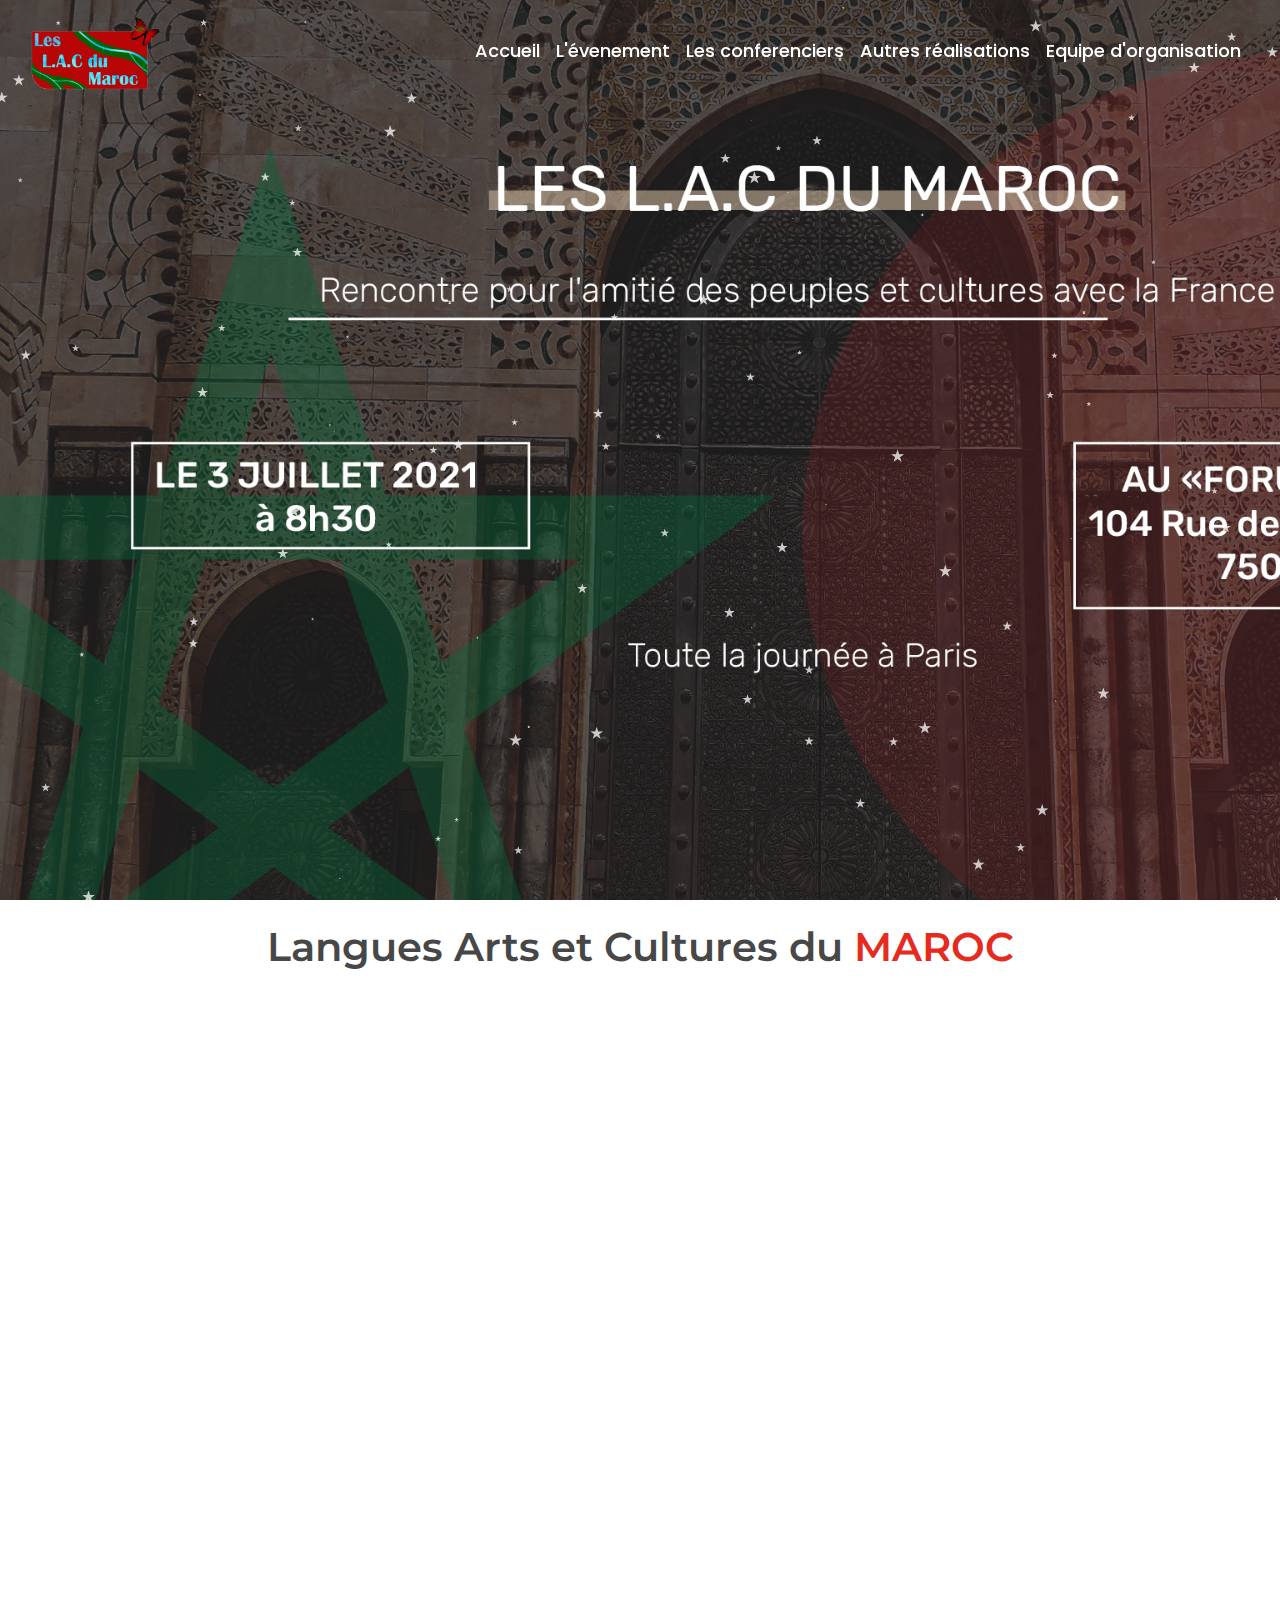
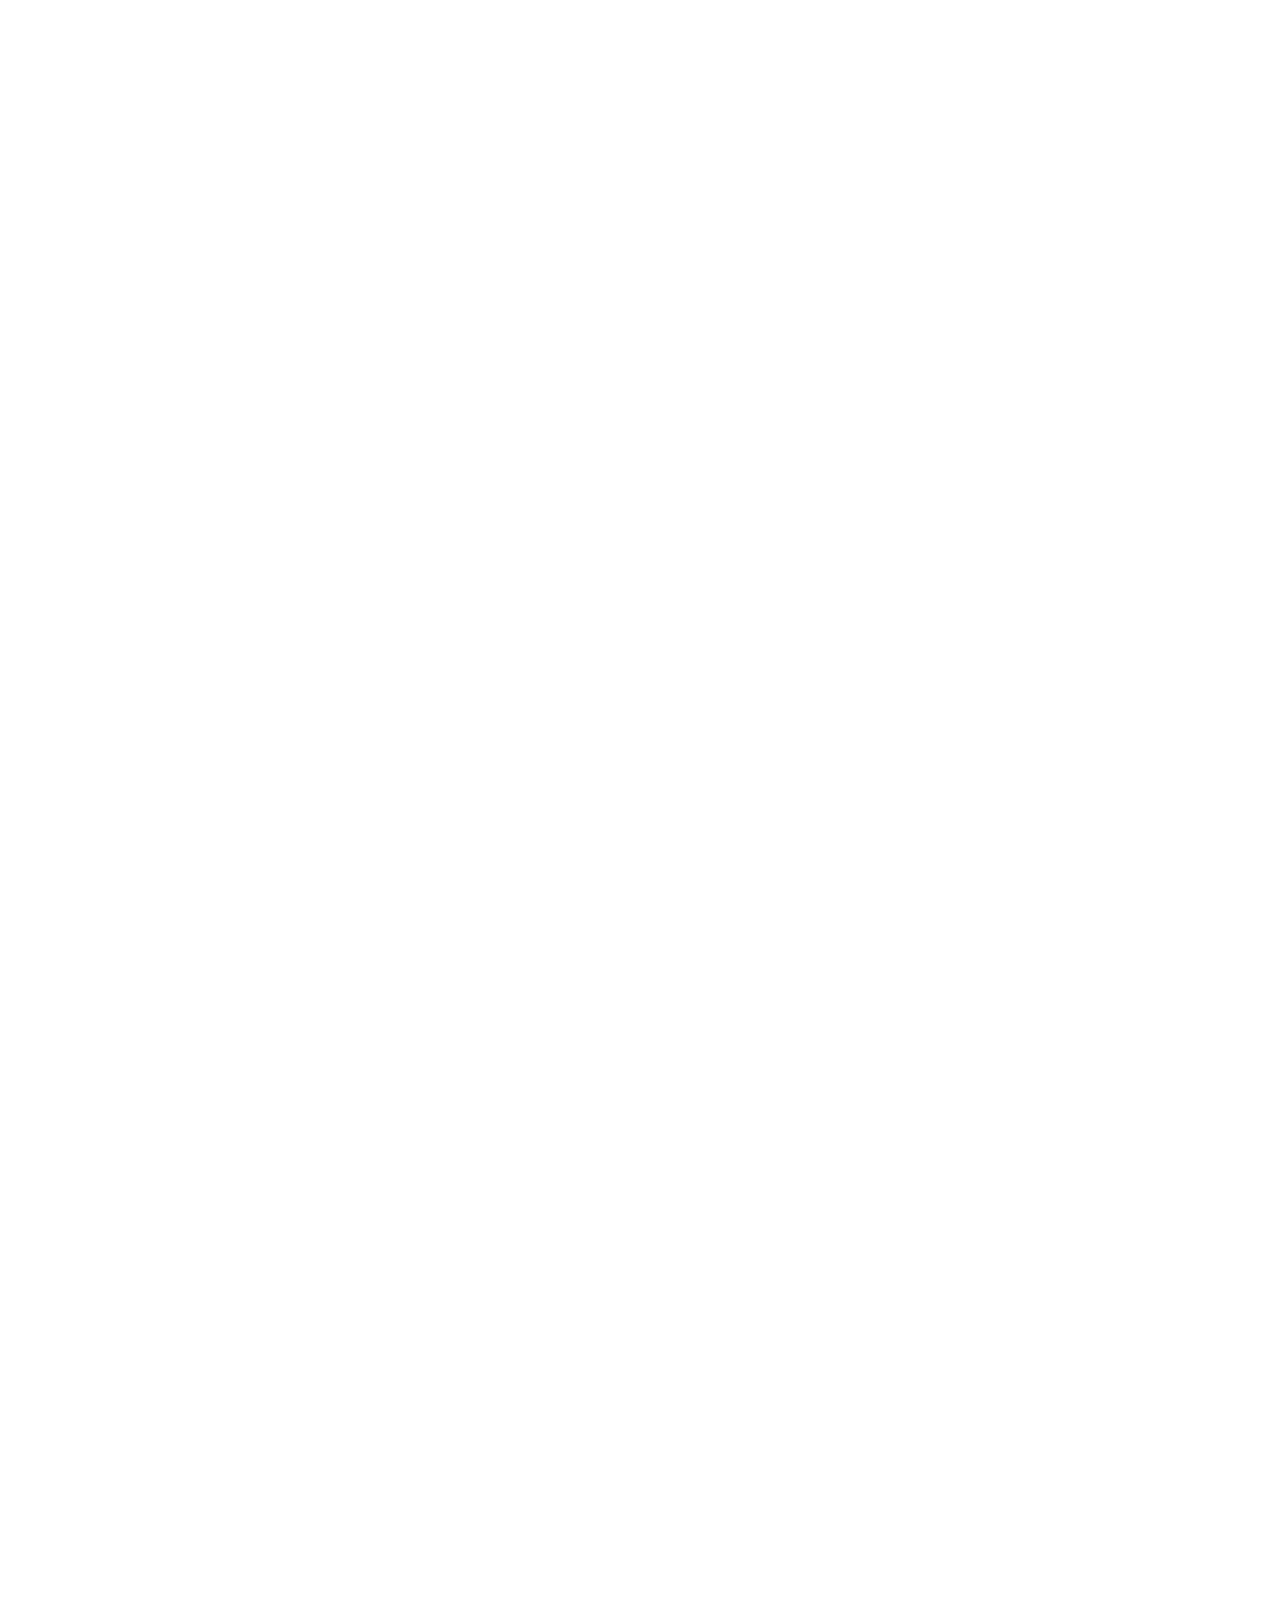
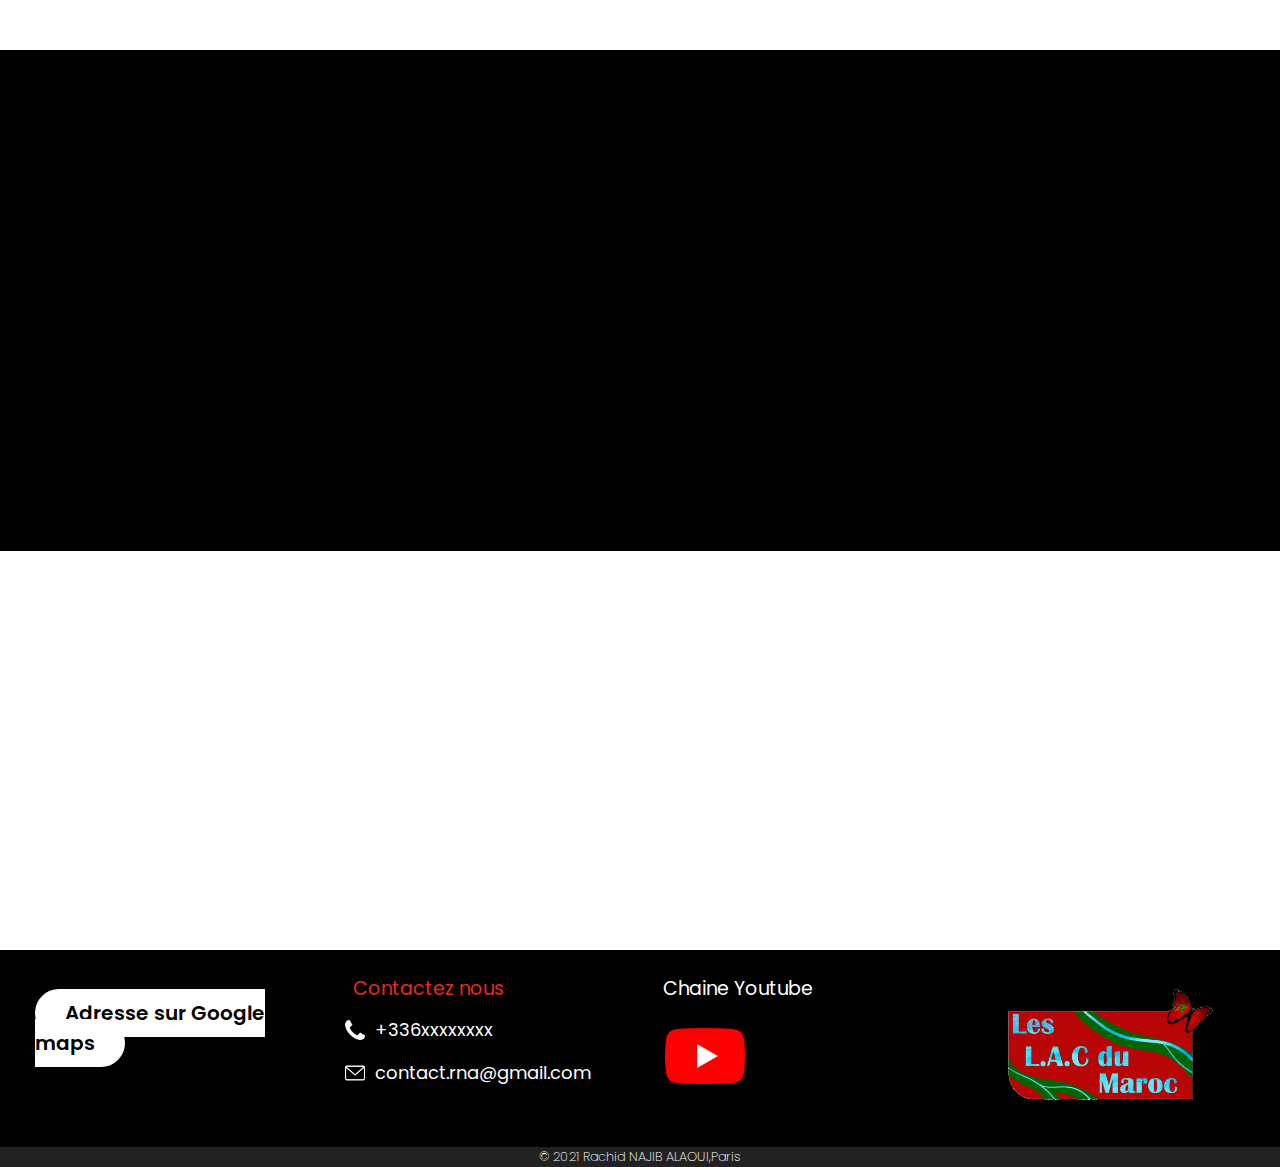
==== index.html @ e2c90724 "initial commit" ====
<html>
<head>
  <meta name="viewport" content="width=device-width, initial-scale=1.0">

  <link rel="shortcut icon" href="assets/fav.ico">

  <!-- Keywords and Tags -->
  <meta name="description" content="TEDxMITSG, x = independently organised TED event. Moving The Margins. 25 January, at MITS,Gwalior.">
  <meta name="keywords" content="TEDx, MITSG, MITS Gwalior, Gwalior,Madhav Institute of Technology and Science , event, talks">
  <meta name="robots" content="noindex" />
  <!-- Social media tags -->
  <!-- Open Graph -->
  <meta property="og:title" content="TEDxMITSG">
  <meta property="og:description" content="Moving The Margins ,25 January, at MITS,Gwalior.">
  <meta property="og:image" content="https://tedxmitsg.com/assets/light-social.png">
  <meta property="og:url" content="https://tedxmitsg.com">
  <!-- Twitter -->
  <meta name="twitter:card" content="summary_large_image">
  <meta name="twitter:site" content="@TMitsg">
  <!-- Global site tag (gtag.js) - Google Analytics -->
<script async src="https://www.googletagmanager.com/gtag/js?id=UA-152687064-2"></script>
<script>
  window.dataLayer = window.dataLayer || [];
  function gtag(){dataLayer.push(arguments);}
  gtag('js', new Date());

  gtag('config', 'UA-152687064-2');
</script>




  <title>Les LAC DU MAROC</title>

  <link rel="stylesheet" href="https://maxcdn.bootstrapcdn.com/bootstrap/4.0.0/css/bootstrap.min.css">
  <link rel="stylesheet" type="text/css" href="css/style.css">
  <link rel="stylesheet" type="text/css" href="css/loader.css">
  <link rel="stylesheet" href="https://unpkg.com/aos@next/dist/aos.css" />
  <script src="https://unpkg.com/aos@next/dist/aos.js"></script>

</head>
<body>
  <div class="se-pre-con">
    <div class="drawing" id="loading">
      <div class="loading-dot"></div>
    </div>
  </div>
  <script>
    AOS.init();
  </script>

  <div id="main">
    <div id="particles-js"></div>
    <header>
      <nav class="navbar navbar-expand-lg navbar-dark bg-trans sticky-top">
        <div class="container-fluid">
          <a class="navbar-brand" href="#">
            <img src="assets/logo 2.png" alt="" >
          </a>
          <button class="navbar-toggler" type="button" data-toggle="collapse" data-target="#navbarResponsive" aria-controls="navbarResponsive" aria-expanded="false" aria-label="Toggle navigation">
            <span class="navbar-toggler-icon"></span>
          </button>
          <div class="collapse navbar-collapse" id="navbarResponsive">
            <ul class="navbar-nav ml-auto">
              <li class="nav-item">
                <a class="nav-link" href="#home">Accueil
                </a>
              </li>
              <li class="nav-item">
                <a class="nav-link" href="#section2">L'évenement</a>
              </li>
              <li class="nav-item">
                <a class="nav-link" href="#speakers">Les conferenciers</a>
              </li>
              <li class="nav-item">
                <a class="nav-link" href="#section3">Autres réalisations</a>
              </li>
              <li class="nav-item">
                  <a class="nav-link" href="#ourteam">Equipe d'organisation</a>
                </li>
        
                
                <!-- <li class="nav-item">
                  <a class="nav-link" href="#contactus">Contact Us</a>
                </li> -->
              </ul>
            </div>
          </div>
        </nav>
      </header>
      <div class="container-fluid">
        <div class="row">
          <div class="main-body text-center pt-3">
            <div class="maintitle">
              
            </div>
            <div class="dateandplace">
              
            </div>
            <div class="buytickets m-5">
            
          </div>
            <div class="countdown-timer">
              <div class="days">
             
              </div>
              <span class="colon"></span>
              <div class="hours">
               
              </div>
               <span class="colon"></span>
              <div class="minutes">
                
              </div>
               <span class="colon"></span>
              <div class="seconds">
                
              </div>
            </div>
          </div>
        </div>
      </div>
    </div>
    <div id="section2">
      <h1 class="text-black section2title ff-mont pt-2 fs-40 fw-600">Langues Arts et Cultures du <span class="text-base-color"> MAROC</span></h1>
      <div class="about-us mt-4" data-aos="fade-up" data-aos-duration="1000" >
        <div class="container-fluid">
         <div class="about-main">
          <div class="row">
           <div class="col-md-6">
            <div style="position:relative;height:0;padding-bottom:56.25%"><video src="video/Présentation.mp4" width="640" height="360" frameborder="0" style="position:absolute;width:100%;height:100%;left:0" controls autoplay type="video/mp4" id="vid"></video>
            </div>
          </div>
          <div class="col-md-6">
           <div class="about-ted">
            <p class="text-black fs-14 fw-400">
              Est une nouvelle occasion de découvrir les diverses facettes de ce pays des portes de l’Afrique et dont la distance qui le sépare de l’Europe ne dépasse pas 15 kms. Cette civilisation arabo-musulmane porte entre ses remparts diverses langues et cultures qui par toutes leurs diversités composent un seul peuple « LE PEUPLE MAROCAIN » et un seul pays « LE ROYAUME DU MAROC ».<br>
En effet, l’Arabe littéraire, l’Arabe dialectal, l’Amazigh ou l’Hassani sont tous des moyens de communication et d’expression pour un seul et unique peuple dont le cœur bat au nom d’une unité nationale de plus en plus forte.
C’est cette force que notre rencontre vous propose de partager et vous permet de découvrir certains de ses aspects.<br>
Nous vous proposons plusieurs angles de découverte :<br>
-	L’angle linguistique <br>
-	L’angle littéraire <br>
-	L’angle artistique 
<br>


</p>
          </div>
        </div>
      </div>
      <div class="row">
        <div class="col-md-4">
          <div class="about-tedx">
            <h1 class="text-black fs-20 fw-500">L'angle <span class="cl-red fw-800 font-family-alt">linguistique</span></h1>
            <p class="text-black fs-14 fw-400">Va nous présenter les langues qui coexistent et qui composent l’univers linguistique marocain.
              <strong>L’Amazigh</strong>, ses composantes  et sa place de langue des premiers habitants de la région.
              <br>
              L’Arabe littéraire <strong>« AL FOSHA »</strong> avec sa place parmi les autres langues à travers le monde et sa particularité de langue du Saint Coran (langue sacrée).
              <br>
              L’Arabe dialectal marocain <strong>« ADDARIJA »</strong> ses liens avec les autres langues du pays et sa place dans la communication et l’expression (orale, écrite, artistique et autre).
              <br>
              <strong>L’HASSANI</strong>, langue des hommes bleus du désert « Sahara Marocain » peuple des 1001 poètes.
              <br>
              <strong>Le français</strong> comme première langue étrangère, mais pas aussi étrangère que peut l’être toute autre langue.
              <br>
              Car cette langue est très largement utilisée dans le pays, dans l’administration, dans l’éducation nationale, dans le tourisme, dans le commerce mais également au sein du vocabulaire de certaines langues nationales.

            </div>
          </div>
          <div class="col-md-4">
            <div class="about-tedx">
              <h1 class="text-black fs-20 fw-500">L'angle <span class="cl-red fw-800 font-family-alt">littéraire</span></h1>
              <p class="text-black fs-14 fw-400">cette rencontre sera également l’occasion de découvrir  les réalisations littéraires de plusieurs écrivains et poètes marocains. L’occasion de connaitre divers modes d’expression écrite dans l’une et/ou l’autre des langues du pays ou en dehors, y compris le français.
                <br>
                Nous aurons l’occasion de rencontrer les écrivains marocains suivants :
                <br>
                <strong>Abdelmajid FENICHE , Saïd ELMEFTAHI , Mohamed EJJAILANI , Souad ZAKI-BASMAJI, Mohamed NAJIB ALAOUI, Rachid HAKKARI, Ahmed ELAHDI, Saïd AZHARI, Lina AZHARI , Rachid NAJIB ALAOUI.</strong>
              </p>
            </div>
          </div>
          <div class="col-md-4">
            <div class="about-tedxmitsg">
              <h1 class="text-black fs-20 fw-500">L'angle <span class="cl-red fw-800 font-family-alt">artistique </span></h1>
              <p class="text-black fs-14 fw-400">Nos invités sont également des artistes  mais non moins écrivains et poètes :  <br>
                <strong>Saïd ELMEFTAHI, Brahim KARIM, Souad ZAKI-BASMAJI , Abdelmajid FENICHE, Ahmed ELAHDI, Lina AZHARI, Saïd AZHARI, Rachid NAJIB ALAOUI.</strong>
              </p>
            </div>
          </div>
        </div>
      </div>
    </div>
  </div>
  
</div>
<div id="speakers">
  <div class="container-fluid">
    <div class="row text-center">
      <div class="tedxspeakers-title text-center m-3">
       <h1 class="text-black section2title p-3 fs-40 fw-600 ff-mont"  data-aos="fade-up"><span class="text-base-color ">Les conferenciers</span></h1>
     </div>
   </div>
 </div>
 
 <div class="tedxspeaker">
   <div class="container-fluid">
    <div class="row">
      <div class="col-md-3">
        <div class="speakers-box" data-aos="zoom-in" data-aos-duration="1000">
          <div class="speakers-imgbox">
            <img src="assets/khali.jpeg">
          </div>
          <div class="speakers-txtbox">
            <h1 class="fs-25 fw-900">Rachid NAJIB ALAOUI</h1>
            <p class="fs-18 fw-500">En présentiel<br>Paris, Marrakech<br>12h05-12h25 «Le voyage des mots» <br> - « La famille du dialecte DARIJA, en poésie »
              </p>
            <a href="Rachidnajib.html"><p class="fs-14 text-base-color">Cliquez ici pour voir le profil complet de Rachid NAJIB ALAOUI</p></a>
            </div>
          </div>
      </div>
      <div class="col-md-3">
       <div class="speakers-box" data-aos="zoom-in" data-aos-duration="1000">
            <div class="speakers-imgbox">
              <img src="assets/ji.jpeg">
            </div>
            <div class="speakers-txtbox">
              <h1 class="fs-25 fw-900">Mohammed EJJAILLANI</h1>
              <p class="fs-18 fw-500">En distanciel<br>Dakhlah, Maroc<br>9h50-10h10, Valeurs et amour de la patrie dans la culture Hassani</p>
              <a href="mohamedjilani.html"><p class="fs-14 text-base-color">Cliquez ici pour voir le profil complet de Mohammed EJJAILLANI </p></a>
            </div>
          </div>
        </div>
        <div class="col-md-3">
          <div class="speakers-box" data-aos="zoom-in" data-aos-duration="1000">
          <div class="speakers-imgbox">
            <img src="assets/bra.jpg">
          </div>
          <div class="speakers-txtbox">
            <h1 class="fs-25 fw-900">Brahim KARIM</h1>
            <p class="fs-18 fw-500">En présentiel<br> Paris, France<br>10h10-10h30, Le dialecte marocain entre communication et patrimoine</p>
            <a href="brahimkarim.html"><p class="fs-14 text-base-color">Cliquez ici pour voir le profil complet de Brahim KARIM</p></a>
          </div>
        </div>
        </div>
        <div class="col-md-3">
          <div class="speakers-box" data-aos="zoom-in" data-aos-duration="1000">
            <div class="speakers-imgbox">
              <img src="assets/lina.jpeg">
            </div>
            <div class="speakers-txtbox">
              <h1 class="fs-25 fw-900">Lina AZHARI</h1>
              <p class="fs-18 fw-500">En présentiel
<br>Montpellier, France<br>
110h55-11h15, Didactique du Français langue étrangère et seconde</p>
              <a href="linaazhari.html"><p class="fs-14 text-base-color">Cliquez ici pour voir le profil complet de Lina AZHARI</p></a>
            </div>
          </div>
        </div>
      </div>


      
         <div class="row">
           <div class="col-md-3">
             <div class="speakers-box" data-aos="zoom-in" data-aos-duration="1000">
               <div class="speakers-imgbox">
                 <img src="assets/simo.jpeg">
               </div>
               <div class="speakers-txtbox">
                 <h1 class="fs-25 fw-900">Mohammed NAJIB ALAOUI</h1>
                 <p class="fs-18 fw-500">En distanciel<br>Marrakech, Maroc<br>9h15-9h35, L’Arabe, langue du Saint Coran</p>
                 <a href="simo.html"><p class="fs-14 text-base-color">Cliquez ici pour voir le profil complet de Mohammed NAJIB ALAOUI </p></a>
                 </div>
               </div>
           </div>
           <div class="col-md-3">
            <div class="speakers-box" data-aos="zoom-in" data-aos-duration="1000">
                 <div class="speakers-imgbox">
                   <img src="assets/fen.jfif">
                 </div>
                 <div class="speakers-txtbox">
                   <h1 class="fs-25 fw-900">Abdelmajid FENICHE</h1>
                   <p class="fs-18 fw-500">En distanciel<br>Salé, Maroc<br>10h10-10h30, Le dialecte marocain entre communication et patrimoine</p>
                   <a href="fen.html"><p class="fs-14 text-base-color">Cliquez ici pour voir le profil complet de Abdelmajid FENICHE </p></a>
                 </div>
               </div>
             </div>
             
             <div class="col-md-3">
              <div class="speakers-box" data-aos="zoom-in" data-aos-duration="1000">
              <div class="speakers-imgbox">
                <img src="assets/souad.jpg">
              </div>
              <div class="speakers-txtbox">
                <h1 class="fs-25 fw-900">Souad ZAKI-BASMAJI</h1>
                <p class="fs-18 fw-500">En distanciel<br> Allemagne<br>14h25-14h45, Présentation de productions littéraires et artistiques</p>
                <a href="souad.html"><p class="fs-14 text-base-color">Cliquez ici pour voir le profil complet de Souad ZAKI-BASMAJI</p></a>
              </div>
            </div>
            </div>

             <div class="col-md-3">
               <div class="speakers-box" data-aos="zoom-in" data-aos-duration="1000">
                 <div class="speakers-imgbox">
                   <img src="assets/hak.PNG">
                 </div>
                 <div class="speakers-txtbox">
                   <h1 class="fs-25 fw-900">Rachid HAKKARI</h1>
                   <p class="fs-18 fw-500">En distanciel
     <br>Strasbourg, France
    <br>9h35-9h50, Qu’est-ce qu’une langue pour un écrivain ?</p>
                   <a href="hak.html"><p class="fs-14 text-base-color">Cliquez ici pour voir le profil complet de Rachid HAKKARI</p></a>
                 </div>
               </div>
             </div>
           </div>



           <div class="row pt">
            <div class="col-md-3 offset-md-2">
              <div class="speakers-box" data-aos="zoom-in" data-aos-duration="1000">
                <div class="speakers-imgbox">
                  <img src="assets/said.JPG">
                </div>
                <div class="speakers-txtbox">
                  <h1 class="fs-25 fw-900">Said AZHARI</h1>
                  <p class="fs-18 fw-500">En présentiel <br>Montpellier, France<br>11h45-12h05, Présentation de productions littéraires et artistiques</p>
                  <a href="saidazhari.html"><p class="fs-14 text-base-color">Cliquez ici pour voir le profil complet de Said AZHARI</p></a>
                </div>
              </div>
            </div>
            <div class="col-md-3">
              <div class="speakers-box" data-aos="zoom-in" data-aos-duration="1000">
                <div class="speakers-imgbox">
                  <img src="assets/ahdi.jfif">
                </div>
                <div class="speakers-txtbox">
                  <h1 class="fs-25 fw-900">Ahmed ELAHDI</h1>
                  <p class="fs-18 fw-500">En distanciel <br>Dakhlah, Maroc <br>8h55-9h15, Richesse et beauté de la langue Arabe</p>
                  <a href="ahdi.html"><p class="fs-14 text-base-color">Cliquez ici pour voir le profil complet de Ahmed ELAHDI</p></a>
                </div>
              </div>
            </div>

            
            
            <div class="col-md-3">
              <div class="speakers-box" data-aos="zoom-in" data-aos-duration="1000">
                <div class="speakers-imgbox">
                  <img src="assets/moha.jfif">
                </div>
                <div class="speakers-txtbox">
                  <h1 class="fs-25 fw-900">Mohamed Hicham</h1>
                  <p class="fs-18 fw-500">En présentiel<br>Paris, France<br>12h25-12h40, Le tissu associatif des Marocains de l’Ile de France</p>
                   <a href="hich.html"><p class="fs-14 text-base-color">Cliquez ici pour voir le profil complet de Mohamed Hicham</p></a>
                </div>
              </div>
            </div>
      </div>
    </div>
  </div>
</div>
<div id="section3">
  <div class="container-fluid">
    <div class="row text-center">
      <div class="pastevents pt-3" data-aos="fade-up" data-aos-duration="1000" >
        <h1 class="text-white fs-40 fw-900"><span class="cl-red fw-800 font-family-alt">Autres</span> réalisations</h1>
     
        <div class="pasteventtext">
        <p class="text-justify text-white fs-16 fw-500">Veuillez trouver dans cette section des réalisations de Monsieur NAJIB ALAOUI Rachid; cette partie va présenter aprés l'évenement l'ensemble des enregistrements audios ou/et vidéos des conférences.</p>
      </div>
    </div>
    </div>
  </div>

  <div class="container-fluid">
    <div class="row text-center pt-1">
      <div class="carouseltedx pt-1" data-aos="fade-down" data-aos-duration="1000">
        <div id="carouselExampleControls" class="carousel slide" data-ride="carousel">
          <div class="carousel-inner">
            <div class="carousel-item active">
              <iframe width="560" height="315" src="https://www.youtube.com/embed/ZaTwQJljrts" frameborder="0" allow="accelerometer; autoplay; encrypted-media; gyroscope; picture-in-picture" allowfullscreen></iframe>
            </div>
            <div class="carousel-item">
              <iframe width="560" height="315" src="https://www.youtube.com/embed/RGS4Yz8ItCU" frameborder="0" allow="accelerometer; autoplay; encrypted-media; gyroscope; picture-in-picture" allowfullscreen></iframe>
            </div>
            <div class="carousel-item">
              <iframe width="560" height="315" src="https://www.youtube.com/embed/Jt_yiA5_K8s" frameborder="0" allow="accelerometer; autoplay; encrypted-media; gyroscope; picture-in-picture" allowfullscreen></iframe>
            </div>
            <div class="carousel-item">
              <iframe width="560" height="315" src="https://www.youtube.com/embed/JUdmBbZIvjQ" frameborder="0" allow="accelerometer; autoplay; encrypted-media; gyroscope; picture-in-picture" allowfullscreen></iframe>
            </div>
           
            
       
          </div>
          <a class="carousel-control-prev" href="#carouselExampleControls" role="button" data-slide="prev">
            <span class="carousel-control-prev-icon" aria-hidden="true"></span>
            <span class="sr-only">Previous</span>
          </a>
          <a class="carousel-control-next" href="#carouselExampleControls" role="button" data-slide="next">
            <span class="carousel-control-next-icon" aria-hidden="true"></span>
            <span class="sr-only">Next</span>
          </a>
        </div>
      </div>
    </div>
  </div>
</div>
<div id="ourteam">
  <div class="container-fluid">
    <div class="row text-center">
      <div class="tedxspeakers-title text-center">
       <h1 class="text-black section2title  fs-40 fw-600 ff-mont"  data-aos="fade-up"><span class="text-base-color ">L'Equipe d'organisation</span></h1>
     </div>
   </div>
 </div>
  <div class="ourteamlist">
    <div class="container-fluid">
    <div class="row">
      <div class="ourteamtitle w-100 text-center m-3">
        <div class="text-black fw-500 fs-20 font-family-alt" data-aos="fade-up">Membres de l'Equipe </div>
      </div>
    </div>
    <div class="orgnisers">
    <div class="row d-flex justify-content-center">
      <div class="col-sm-3">
        <div class="teamprofile"  data-aos="zoom-in" data-aos-duration="1000">
          <div class="teamprofileimg">
             <img src="assets/kalpana.jpg" height="0px"> 

          </div>
          <div class="teamprofiletxt">
            <h1 class="fs-16 fw-900">KALPANA</h1>
            <p class="fs-14 fw-500">Societé organisateur</p> 
          </div>
        </div>
      </div>
      <div class="col-sm-3">
        <div class="teamprofile"  data-aos="zoom-in" data-aos-duration="1000"> 
          <div class="teamprofileimg">
             <img src="assets/khali.jpeg"> 
          </div>
          <div class="teamprofiletxt">
            <h1 class="fs-16 fw-900">Rachid NAJIB ALAOUI</h1>
            <p class="fs-14 fw-500">Organisateur</p> 
          </div>
        </div>
      </div>
    </div>
    </div>
   

    </div>
    </div>
  </div>
</div>
</div>





























<div id="contactus">
  <div class="container-fluid">
    <div class="row d-flex justify-content-center">
       <div class="col-md-3">
      <div class="buyticketsbottom">
            <a href="https://www.google.com/maps?rlz=1C1GCEA_enMA917MA917&q=au+forum+104+104+rue+de+vaugirard+75006&um=1&ie=UTF-8&sa=X&ved=2ahUKEwjf8IKV2b3xAhUHCxoKHfIDCFgQ_AUoAXoECAEQAw" class="btnticketsbottom">Adresse sur Google maps</a>
          </div>
    </div>
      <div class="col-md-3">
      <div class="contactcontent  text-left">
        <h1 class="fs-19 text-base-color p-2 fw-400">Contactez nous</h1>
        <div class="contactcontenttext text-left">
        <p class="fs-18 text-white fw-400 contactnumber">+336xxxxxxxx</p>
        <p class="fs-18 text-white fw-400 contactmail">contact.rna@gmail.com</p>
      </div>
      </div>
    </div>
    <div class="col-md-3">
      <div class="socialmedia  text-left">
        <h1 class="fs-19 text-white p-2 fw-400">Chaine Youtube</h1>
        <div class="socialmediaico">
        <a href="https://www.youtube.com/channel/UCSrmK6-dOgTM3lfL-fUGuYQ"  target="_blank"><img src="assets/youtube.png" height="80px" width="80px" > </a>
        
      </div>
      </div>
    </div>
   
    <div class="col-md-3">
      <div class="footerlogo">
        <img src="assets/logo (1).png">
      </div>
    </div>
  </div>
  </div>
</div>
<footer class="text-center footer">
  <p class="text-white fw-100 fs-13 m-0"> &#169; 2021 Rachid NAJIB ALAOUI,Paris</p>
 
</footer>


</body>




<script
src="https://code.jquery.com/jquery-3.4.1.min.js"></script>
<script src="https://cdn.jsdelivr.net/npm/popper.js@1.16.0/dist/umd/popper.min.js"></script>
<script src="https://stackpath.bootstrapcdn.com/bootstrap/4.4.1/js/bootstrap.min.js"></script>
<script type="text/javascript">
  $('.navbar-nav>li>a').on('click', function(){
    $('.navbar-collapse').collapse('hide');
  });

</script>
<script type="text/javascript">var modal = document.getElementById("myModal");

// Get the button that opens the modal
var btn = document.getElementById("myBtn");

// Get the <span> element that closes the modal
var span = document.getElementsByClassName("close")[0];

// When the user clicks on the button, open the modal
btn.onclick = function() {
  modal.style.display = "block";
}

// When the user clicks on <span> (x), close the modal
span.onclick = function() {
  modal.style.display = "none";
}

// When the user clicks anywhere outside of the modal, close it
window.onclick = function(event) {
  if (event.target == modal) {
    modal.style.display = "none";
  }
}</script>
<script language="javascript" type="text/javascript">
  $(window).on('load', function(){ $(".se-pre-con").fadeOut("slow");;});
</script>

<script src="js/particles.min.js"></script>
<script src="js/main.js"></script>
<script src="js/jquery.countdown.min.js"></script>
<script src="js/countdown1.js"></script>


</html>
---- css/style.css ----
@import url(https://fonts.googleapis.com/css?family=Roboto:300,400,700);
@import url(https://fonts.googleapis.com/css?family=Catamaran:400,700,900);
@import url('https://fonts.googleapis.com/css?family=Poppins:300,300i,400,400i,500,500i,600,600i,700,700i,800,800i,900,900i&display=swap');
@import url('https://fonts.googleapis.com/css?family=Montserrat:400,400i,500,500i,600,600i,700,800,800i,900&display=swap');

html{
  scroll-behavior: smooth;
}

body {
    margin: 0;
    padding: 0;
    box-sizing: border-box;   
  font-family: Poppins, sans-serif;
  font-size: 12px;
  -webkit-font-smoothing: antialiased;
}
/* width */
::-webkit-scrollbar {
  width: 10px;
}

/* Track */
::-webkit-scrollbar-track {
  box-shadow: inset 0 0 5px transparent; 
  border-radius: 10px;
}
 
/* Handle */
::-webkit-scrollbar-thumb {
  background: red; 
  border-radius: 10px;
}

/* Handle on hover */
::-webkit-scrollbar-thumb:hover {
  background: #b30000; 
}
.fs-10{
  font-size: 10px;
}
.fs-11{
  font-size:11px; 
}
.fs-12{
  font-size: 12px;
}
.fs-13{
font-size: 13px;
}
.fs-14{
  font-size: 14px;
}
.fs-15{
  font-size: 15px;
}
.fs-16{
  font-size: 16px;
}
.fs-17{
  font-size: 17px;
}
.fs-18{
  font-size: 18px;
}
.fs-19{
  font-size: 19px;
}
.fs-20{
  font-size: 20px;
}
.fs-21{
  font-size: 21px;
}
.fs-22{
  font-size: 22px;
}
.fs-23{
  font-size:23px;
}
.fs-24{
  font-size: 24px;
}
.fs-25{
  font-size: 25px;
}
.fs-45{
  font-size: 45px;
}
.fs-60{
  font-size: 60px;
}
.fs-45{
  font-size: 45px;
}
.fs-32{
  font-size: 32px;
}
.fs-34{
  font-size: 34px;
}
.fs-35{
  font-size: 35px;
}
.fs-55{
  font-size: 55px;
}
.fw-100{
  font-weight: 100;
}
.fw-200{
  font-weight: 200;
}
.fw-100{
  font-weight: 200;
}
.fw-300{
  font-weight: 300;
}
.fw-400{
  font-weight: 400;
}
.fw-500{
  font-weight: 500;
}
.fw-600{
  font-weight: 600;
}
.lh-56{
  line-height: 56px;
}
.lh-46{
  line-height: 46px;
}
.lh-30{
  line-height: 30px;
}
.color-primary{
  color:#4a81ff;
}
.cl-black{
  color:black;
}
.cl-white{
  color: white
}
.m-0{
  margin: 0px;
}
.pl-0{
  padding-left: 0px;

}
.pl-120{
  padding-left: 120px;
}
.pl-30{
  padding-left: 30px;
}
.pl-31{
  padding-left: 31px;

}
.pl-35{
  padding-left: 35px;
}
.pl-40
{
  padding-left: 40px;
}
.pl-51{
  padding-left: 51px;
}
.pb-10{
  padding-bottom: 10px;
}
.pb-20{
  padding-bottom: 20px;
}
.pt-30{
  padding-top: 30px;
}
.pb-100{
  padding-bottom: 100px;
}
.pt-20{
  padding-top: 20px;
}
.pt-35{
  padding-top: 35px;
}
.pt-60{
  padding-top: 60px;
}
.pt-11{
  padding-top: 11px;
}
.pt-90{
  padding-top: 90px;
}

.pt-0{
  padding-top: 0px;
}
.pb-30{
  padding-bottom: 30px;
}
.pr-20{
  padding-right: 20px;
}
.pr-0{
  padding-right: 0px;
}
.pr-40{
  padding-right: 40px;
}
.pr-100{
  padding-right: 100px;
}
.pr-56{
  padding-right: 56px;
}

.postion-r{
  position: relative;
}
.border-n{
  border:none;
}
.float-l{
  float:left;
}
.out-no{
  outline: none;
}
.br-50{
  border-radius: 50px;
}
.bg-clr-prm{
  background-color:#4a81ff;

}
.brd-no{
  border:none;
} 
.bg-trans
{
  background:transparent;
}
.bg-clr-grey{
  background-color:#ebebeb;   
}
.mt-90{
  margin-top: 90px;
}
.mb-20{
  margin-bottom: 20px;
}
.ml--56{
  margin-left: -56px;

}
.ws-5
{
  word-spacing: 5px;
}
.wd-170{
  width:170px;
}

.fw-800{
  font-weight: 800;
}
.fw-700{
	font-weight: 700;
}
.font-family-alt {
    font-family: Catamaran, sans-serif!important;
}
.font-family-roboto{
  font-family: Roboto,sans-serif!important;
}
.ff-mont{
  font-family: Montserrat, sans-serif;
}
.fw-700{
  font-weight: 700;
}
.fw-600{
  font-weight: 600;
}
.fw-500{
  font-weight: 500;
}
.fw-400{
  font-weight: 400;
}
.cl-red{
color:red;
}
.text-black{
  color: #474747;
}

#main{
	position: relative;
  background-image: url("../assets/papi.jpeg");
  background-size: cover;
  background-repeat: no-repeat;
  height: 100vh;
}

#particles-js{
	width: 100%;
  height: 100vh;
	position: absolute;
}
.bg-trans{
	background-color: transparent;
}
.text-base-color {
    color: #e62b1e !important;
}
.text-white {
    color: #fff!important;
}
.letter-spacing-2 {
    letter-spacing: 2px!important;
}
.font-weight-900 {
    font-weight: 900!important;
}
.title-extra-large-5 {
    font-size: 80px!important;
    line-height: 80px!important;
}
.main-body{
  width: 100%;
    margin-top: 0%;
}
.countdown{
  color: white;
    font-size: 28px;
    background-color: red;
}
.astro{
  
  position: absolute;
    z-index: -1;
    top: 22px;
    right: 0px;
}
header{
  padding-top: 4px;
}
.navbar-brand{
 height: 77px;
  width: 235px;
}
.navbar-brand img{
  width: 55%;
}
.navbar li a, .navbar {
 font-family: Poppins;
    font-weight: 500;
    color: white !important;
    font-size: 18px;
}

.navbar-toggle {
    background-color: transparent !important;
    border: 0;
}

.navbar-nav li a:hover, .navbar-nav li.active a {
    color: red !important;
}

#clockdiv{
  border-radius: 10px;
  background-color: #ffffff00;
    color: #fff;
    display: inline-block;
    font-weight: 700;
    text-align: center;
    font-size: 25px;
}

#clockdiv > div{
  padding: 10px;
  border-radius: 3px;
  background: #ffffff00;
  display: inline-block;
}

#clockdiv div > span{
  padding: 15px;
    border-radius: 50%;
    background: black;
    display: inline-block;
}

.smalltext{
  padding-top: 5px;
  font-size: 16px;
}
#section2{
  position: relative;
 text-align: center;
  height: 100vh;
  background-image : url("../assets/about1.png");
  background-size: auto;
  padding: 15px;
}
.about-us{
  text-align: justify;
  border: 0px solid;
    position: relative;
    /* box-shadow: 0px 0px 14px 0px #ffffff00; */
    margin-left: auto;
    margin-right: auto;
    width: 80%;
    height: auto;
    background-color: #ffffffe6;
    background-size: cover;
  
}
.about-ted{
  
}
.about-tedx{
 
padding-top:20px;
}
.about-tedxmitsg{
padding-top:20px;
}
.sata{
    width: 100%;
    top: 35px;
    left:10px;
}
.sata img{
height: auto;
width: 100%;
}
.about-main{
  
}
.line-breaker{
  height: 400px;
  overflow: hidden;
}
.line-breaker img{
  height: auto;
  width: 100%;
}
#section3{
  padding-bottom: 15px;
  background-repeat: no-repeat;
  background-image: url("../assets/tedx.png");
  background-size: cover;
  height: auto;
  width: 100% auto;
  background-color: black;
}
hr.style13 {
 height: 9px;
 border: 0;
 box-shadow: -3px 4px 3px 4px #ff0000 inset;
}
.pastevents{
  margin: auto;
  width: 57%;
  background-size: cover;
}
.carousel{
  width: 100%!important;
}
.carouseltedx{
  width: 60%;
  margin-right: auto;
  margin-left: auto;
}
hr.style2 {
  border-top: 3px double #ffffff;
}
hr.style3 {
  width: 80%;
  border-top: 3px double #000f;
}
#speakers{
  padding: 5px;
  background:white;
  height: auto;
}
.speakers-box{
 margin: 20px;
    height: auto;
    border-radius: 20%;
    width: 238px;
}
.speakers-box a{
  text-decoration: none;
}
.speakers-txtbox a:hover{
  font-size: 16px;
}
.speakers-imgbox{
  box-shadow: 0px 0px 11px 1px #918f8f;
    margin-left: 15%;
    overflow: hidden;
    border-radius: 20%;
    height: 170px;
    width: 170px;

}
.tedxspeaker {
    padding: 15px;
}
.speakers-imgbox img{
width: 100%;
    height: 100%;
}
.speakers-imgbox:hover {
    border: 4px solid #e62b1ea8;
}
.speakers-txtbox{
padding-top: 10px;
    text-align: center;
}
.speakers-txtbox h1{
  color: red;
font-size: 20px!important;
}
.speakers-txtbox p{
  font-size: 14px!important;
  font-weight: 400;
}
.tedxspeakers-title{
      width: 100%;

}
.firstlinespeakers{
  width: 100%;
  text-align: center;
}
.eventdate img{
  width: 300px;
}

.maintitle img{
  width: 41%;
}

.contactusbox{
  padding: 15px;
}
.calendardate img{
  
}

.countdown-timer .value {
  font-family: Poppins, sans-serif;
    font-size: 50px;
    font-weight: 500;
    color: white;
    padding: 19px;
    align-self: center;
}
.countdown-timer{
  display: flex;
    justify-content: center;
}
.countdown-timer .label {
        font-family: Poppins, sans-serif;
    font-size: 16px;
    font-weight: 400;
    color: white;
    padding: 5px;
    align-self: center;
    margin-left: 0%;
}
#sponsors{
  padding: 10px 10px 30px 10px;
    background: black;
    width: 100%;
}
.sponsors-text{
  margin-top: 4%;
    margin-bottom: 4%;
    width: 100%;
    display: flex;
    justify-content: center;
}
.sponsorsous{
margin: 15px;
    border: none;
    font-size: 16px;
    padding: 16px;
    border-radius: 34px;
    font-weight: 600;
    width: 200px;
    background: white;
    box-shadow: none;
    outline: none;
}
.sponsorsouslink{
margin: 15px;
    border: none;
    font-size: 16px;
    padding: 16px;
    border-radius: 34px;
    font-weight: 600;
    width: 200px;
    background: white;
    box-shadow: none;
    outline: none;
}
.sponsorsouslinkbtn{
  margin-top: 30px;
    width: 100%;
}
.sponsors-button{
  padding: 20px;
    width: 100%;
}
button:focus {
    outline: none;
}
.sponsors-button a{
  color: black;
  outline: none;
  text-decoration: none;
}
.sponsors-button a:hover{
  color: black;
  outline: none;
  text-decoration: none;
}
.modal {
  display: none; /* Hidden by default */
  position: fixed; /* Stay in place */
  z-index: 1; /* Sit on top */
  left: 0;
  top: 0;
  width: 100%; /* Full width */
  height: 100%; /* Full height */
  overflow: auto; /* Enable scroll if needed */
  background-color: rgb(0,0,0); /* Fallback color */
  background-color: rgba(0,0,0,0.4); /* Black w/ opacity */
}

/* Modal Content/Box */
.modal-content {
  background-color:#e85657;
  margin: 5% auto; /* 15% from the top and centered */
  padding: 20px;
  border: 1px solid #888;
  width: 80%; /* Could be more or less, depending on screen size */
}

/* The Close Button */
.close {
 position: absolute;
    color: #fff;
    float: left;
    font-size: 28px;
    font-weight: bold;
    right: 18px;
    top: 5;
  }

.close:hover,
.close:focus {
  color: black;
  text-decoration: none;
  cursor: pointer;
}
.sponsorscontentlist li{
color: white;
    font-size: 15px;
    padding: 6px;
}
.contactnumber{
  padding-left: 14%;
  background-image: url(../assets/telephone.png);
    background-repeat: no-repeat;
    background-size: 20px;
    background-position-y: center;
}
.contactmail{
 padding-left: 14%;
    background-image: url(../assets/envelope.png);
    background-repeat: no-repeat;
    background-size: 20px;
    background-position-y: center;
  }
.contactcontent, .socialmedia{
    margin-right: 24%;
  }
#contactus{
  padding: 20px;
  text-align: center;
  width: 100%;
  height: auto;
  background: black;
}
.footerlogo{
  width: 100%;
}
.footerlogo img{
width: 100%;
}
.socialmedia img{
  margin-left: 10px;
}
.shape{
  position: absolute;
   left: 15%;
    bottom: -65px;
}
.shape img{
  width: 26%;
}
footer{
  background-color:#222222; 
}
footer a{
  color: red;
}
footer a:hover{
  color: red;
  text-decoration: none;
}
.btntickets  {
  background: white;
    padding: 10px 30px 10px 30px;
    border-radius: 28px;
    color: black;
    font-size: 20px;
    font-weight: 600;
    position:relative;   
}
.btntickets:hover{
  color: black;
  text-decoration: none;
}
.btnticketsbottom  {
  background: white;
    padding: 10px 30px 10px 30px;
    border-radius: 28px;
    color: black;
    font-size: 20px;
    font-weight: 600;
    position:relative;   
}
.btnticketsbottom:hover{
  color: black;
  text-decoration: none;
}
.buyticketsbottom{
  text-align: left;
    padding-top: 10%;
    width: 100%;
}
.pasteventtext{
  text-align: justify;
}
.text-justify{
  text-align: justify;
}
.colon{
  color: white;
  font-size: 32px;
  padding-top: 0.5rem;
}

.teamprofile{
  margin: 20px;
}
.teamprofileimg{
 box-shadow: 0px 0px 11px 1px #918f8f;
    margin: auto;
    overflow: hidden;
    border-radius: 20%;
    height: 120px;
    width: 120px;
}
.teamprofileimg:hover{
border: 4px solid #e62b1ea8;
}
.teamprofileimg img{
  width: 100%;
  height: auto;
}
.teamprofiletxt{
  padding-top: 10px;
    text-align: center;
}
.teamprofiletxt h1 {
    color: red;
    font-size: 18px!important;
}
.teamprofiletxt p{
  font-size: 14px!important;
    font-weight: 400;
}
#ourteam{
  padding: 30px;
  height: auto;
}
.speakerprofilepage{
  background-color: black;
}
.briefspeakerprofile{
    padding: 40px;
}
.briefspeakerprofileimg{
      width: 100%;
}
.briefspeakerprofileimg img{
  box-shadow: 1px 3px 7px 1px #464646;
    border-radius: 58px;
    width: 100%;
    border: 5px #ff5722b3 solid;
}
.briefspeakerprofiletext{
  text-align: justify;
}
.sponsorsousimg{
  width: 100%;
  height: auto;
}
.sponsorsousimg img{
  width: 100%;
  height: auto;
}



































































@media only screen and (max-width: 768px) {
  .colon{
  font-size: 32px;
  padding-top: 0rem;
}
  .dateandplace h1{
  font-size: 26px;
}
.dateandplace h2{
  font-size: 13px;
}
  #main{
  position: relative;
  background-image: url("../assets/bgmobile.png");
  background-size: cover;
  background-repeat: no-repeat;
  height: 100vh;
}
  .tedxspeaker {
    padding: 5px;
}
.speakers-box{
 margin: auto auto 13% auto;
    height: auto;
    border-radius: 20%;
    width: 238px;
}
  .about-tedx .about-ted .about-tedxmitsg{
    overflow: auto;
    height: 100px;
  }
  .title-extra-large-5 {
    font-size: 42px!important;
    line-height: 48px!important;
}
.main-body h4{
  font-size: 30px!important;
}
.sm-title-extra-large{
  font-size: 20px;
}
#section2 {
  overflow: hidden;
    height: auto;
    background-image: url(../assets/about2.png);
    padding: 0px;
}
.about-main {
  width: 100%;
  }
  #section2 h2{
    font-size: 25px;
  }
  .about-us {
    text-align: justify;
    position: relative;
    box-shadow: 0px 1px 14px 0px #ffffff45;
    margin-left: auto;
    margin-right: auto;
    width: 100%;
    height: auto;
    background-size: cover;
}
#section3{
  background-repeat: no-repeat;
  background-image:none;
  background-size: cover;
  height: auto;
  background-image: url("../assets/tedxmobile.png");
}
.pastevents{
    width: 90%;
}
.pastevents h1{
  font-size: 36px!important;
}
.pastevents h2{
  font-size: 24px!important;
}
.pastevents  p{
  text-align: justify!important;
  font-size: 12px!important;
}
iframe{
 height: 200px;
width: 275px;
}
.carouseltedx{
  margin-bottom: 20px;
  width: 90%;
  margin-right: auto;
  margin-left: auto;
}
.smalltext {
    padding-top: 0px;
    font-size: 12px;
}
.navbar-brand img {
    height: 100%;
    width: 100%;
    padding-top: 300px;
    padding-left: 100%;
}
.navbar-brand {
    height: 50px;
    padding-top: 0px;
    width: 20px;
}
header {
    padding-top: 4px;
}
::-webkit-scrollbar {
  width: 10px;
}

/* Track */
::-webkit-scrollbar-track {
  box-shadow: inset 0 0 5px transparent; 
  border-radius: 10px;
}
 
/* Handle */
::-webkit-scrollbar-thumb {
  background: red; 
  border-radius: 10px;
}

/* Handle on hover */
::-webkit-scrollbar-thumb:hover {
  background: #b30000; 
}
.about-ted{
  padding-top:10px;
  font-size: 12px!important;
}
.about-tedx{
  font-size: 12px!important;
 
padding-top:0px;
}
.about-tedxmitsg{
  
padding-top:0px;
}
.about-main p{
  font-size: 12px!important;
}
.navbar{
  position: fixed;
  width: 100%;
  background-color: black;
}
.main-body{
  width: 100%;
    margin-top: 30%;
}
.section2title{
 font-size: 30px; 
}
.maintitle img{
  width: 100%;
}

.sponsorsous {
    margin: 0px;
    border: none;
    font-size: 13px;
    padding: 11px 15px 12px 19px;
    border-radius: 34px;
    font-weight: 600;
    width: 164px;
    background: white;
    box-shadow: none;
    outline: none;
}
.sponsorsouslink{
margin: 15px;
    border: none;
    font-size: 13px;
    padding: 11px 15px 12px 19px;
    border-radius: 34px;
    font-weight: 600;
    width: 164px;
    background: white;
    box-shadow: none;
    outline: none;
}
.sponsors-text h2{
  font-size: 12px;
}
.modal-content h1{
  font-size: 22px;
}
.sponsorscontentlist li{
color: white;
    font-size: 11px;
}
.modal {
  display: none; /* Hidden by default */
  position: fixed; /* Stay in place */
  z-index: 1; /* Sit on top */
  left: 0;
  top: 23;
  width: 100%; /* Full width */
  height: 100%; /* Full height */
  overflow: auto; /* Enable scroll if needed */
  background-color: rgb(0,0,0); /* Fallback color */
  background-color: rgba(0,0,0,0.4); /* Black w/ opacity */
}
.sponsorscontent p{
  font-size: 11px;
}
.modal-content {
    background-color: #e85657;
    margin: 20% auto;
    padding: 10px;
    border: 1px solid #888;
    width: 90%;
}
.contactnumber {
    padding-left: 11%;
    background-image: url(../assets/telephone.png);
    background-repeat: no-repeat;
    background-size: 20px;
    background-position-y: center;
  }
.contactmail {
   padding-left: 11%;
 
    /*background-image: ur(../assets/envelope.png);
    background-repeat: no-repeat;
    background-size: 16px;*/
}
.socialmediaico{
  width: 100%;
    text-align: center;
}
.socialmedia img {
    width: 32px;
    margin-left: 7px;
}
.footerlogo {
    margin-top: 40px;
    width: 100%;
}
#contactus h1{
  text-align: center;
  font-size: 20px;
}
#contactus p{
  text-align: center;
  font-size : 16px;
}
.countdown-timer .value {
    font-family: Poppins, sans-serif;
    font-size: 36px;
    font-weight: 500;
    color: white;
    align-self: center;
}
.contactcontent, .socialmedia {
   margin-right: 0%; 
}
.footer p{
  font-size: 10px;
}
.contactcontent{
   text-align: center!important;
    margin-top: 5%;
  }
  .socialmedia{

    text-align: left!important;
     margin-top: 5%;
  }
  .shape{
    display: none;
  }
  .buyticketsbottom{
   width: 100%;
    margin: 40px 0px 40px 0;
    text-align: center;
  }
.sponsorsouslinkbtn {
    text-align: center;
     margin-top: none;
    width: 100%;
}
.whysponsorsousbtn{
  text-align: center;
     margin-top: none;
    width: 100%;
}
#ourteam {
    padding: 15px;
    height: auto;
}
.briefspeakerprofile {
    height: auto;
    padding: 0px;
    margin: 27% 0px 12% 0px;
}

}
---- css/loader.css ----
.no-js #loader { display: none;  }
.js #loader { display: block; position: absolute; left: 100px; top: 0; }
.se-pre-con {
  position: fixed;
  left: 0px;
  top: 0px;
  width: 100%;
  height: 100%;
  z-index: 9999;
  background: url("http://smallenvelop.com/wp-content/uploads/2014/08/Preloader_2.gif") center no-repeat #fff;
}
.drawing{
    width: 100vw;
    height: 100vh;
    position: relative;
    display: block;
    background-color:black;
}




/* -- Loading thingy --*/
.loading-dot {
    border-radius:100%;
    height:10px;
    width:10px;
    background-color: #ffffff;
    position:absolute;
    left:0;
    right:0;
    margin:auto;
    top:0;
    bottom:0;
    box-shadow: 0px 40px 0px 0px #ffffff,0px -40px 0px 0px #ffffff,40px 0px 0px 0px #ffffff,-40px 0px 0px 0px #ffffff,
    40px 40px 0px 0px #ffffff,-40px -40px 0px 0px #ffffff,40px -40px 0px 0px #ffffff,-40px 40px 0px 0px #ffffff;
    -webkit-animation: load 3s infinite linear;
    -moz-animation: load 3s infinite linear;
    -o-animation: load 3s infinite linear;
    animation:load 3s infinite linear;
}


@-webkit-keyframes load {
  0%   {
    -webkit-transform: translate(0px,0px),rotate(0deg); 
    box-shadow: 0px 40px 0px 0px #ffffff,0px -40px 0px 0px #ffffff,40px 0px 0px 0px #ffffff,-40px 0px 0px 0px #ffffff,
    40px 40px 0px 0px #ffffff,-40px -40px 0px 0px #ffffff,40px -40px 0px 0px #ffffff,-40px 40px 0px 0px #ffffff;
  }

  25%{
    box-shadow: 0px 40px 0px 0px #ffffff,0px -40px 0px 0px #ffffff,40px 0px 0px 0px #ffffff,-40px 0px 0px 0px #ffffff,
    -40px -40px 0px 0px #ffffff,40px 40px 0px 0px #ffffff,-40px 40px 0px 0px #ffffff,40px -40px 0px 0px #ffffff;
  }

  50%{
    box-shadow: 0px -40px 0px 0px #ffffff,0px 40px 0px 0px #ffffff,-40px 0px 0px 0px #ffffff,40px 0px 0px 0px #ffffff,
    -40px -40px 0px 0px #ffffff,40px 40px 0px 0px #ffffff,-40px 40px 0px 0px #ffffff,40px -40px 0px 0px #ffffff;
  }

  70%{
    box-shadow: 0px 0px 0px 0px #ffffff,0px 0px 0px 0px #ffffff,0px 0px 0px 0px #ffffff,0px 0px 0px 0px #ffffff,
    0px 0px 0px 0px #ffffff,0px 0px 0px 0px #ffffff,0px 0px 0px 0px #ffffff,0px 0px 0px 0px #ffffff;
  }

  75%{
    box-shadow: 0px 0px 0px 0px #ffffff,0px 0px 0px 0px #ffffff,0px 0px 0px 0px #ffffff,0px 0px 0px 0px #ffffff,
    0px 0px 0px 0px #ffffff,0px 0px 0px 0px #ffffff,0px 0px 0px 0px #ffffff,0px 0px 0px 0px #ffffff;
    height:10px;
    width:10px;
  }

  80%{
    -webkit-transform: translate(0px,0px) rotate(360deg); 
    box-shadow: 0px 0px 0px 0px #ffffff,0px 0px 0px 0px #ffffff,0px 0px 0px 0px #ffffff,0px 0px 0px 0px #ffffff,
    0px 0px 0px 0px #ffffff,0px 0px 0px 0px #ffffff,0px 0px 0px 0px #ffffff,0px 0px 0px 0px #ffffff;
    background-color: #ffffff;
    height:40px;
    width:40px;
  }

  85%{
    -webkit-transform: translate(0px,0px) rotate(360deg);
    box-shadow: 0px 0px 0px 0px #ffffff,0px 0px 0px 0px #ffffff,0px 0px 0px 0px #ffffff,0px 0px 0px 0px #ffffff,
    0px 0px 0px 0px #ffffff,0px 0px 0px 0px #ffffff,0px 0px 0px 0px #ffffff,0px 0px 0px 0px #ffffff;
    background-color: #ffffff; 
    height:40px;
    width:40px;
  }

  90%{
    -webkit-transform: translate(0px,0px) rotate(360deg); 
    box-shadow: 0px 0px 0px 0px #ffffff,0px 0px 0px 0px #ffffff,0px 0px 0px 0px #ffffff,0px 0px 0px 0px #ffffff,
    0px 0px 0px 0px #ffffff,0px 0px 0px 0px #ffffff,0px 0px 0px 0px #ffffff,0px 0px 0px 0px #ffffff;
    background-color: #ffffff; 
    height:10px;
    width:10px;
  }

  95{
    box-shadow: 0px 40px 0px 0px #ffffff,0px -40px 0px 0px #ffffff,40px 0px 0px 0px #ffffff,-40px 0px 0px 0px #ffffff,
    40px 40px 0px 0px #ffffff,-40px -40px 0px 0px #ffffff,40px -40px 0px 0px #ffffff,-40px 40px 0px 0px #ffffff;
  }

  100%{
    -webkit-transform: rotate(360deg);
    box-shadow: 0px 40px 0px 0px #ffffff,0px -40px 0px 0px #ffffff,40px 0px 0px 0px #ffffff,-40px 0px 0px 0px #ffffff,
    40px 40px 0px 0px #ffffff,-40px -40px 0px 0px #ffffff,40px -40px 0px 0px #ffffff,-40px 40px 0px 0px #ffffff;
  }

}

@-moz-keyframes load {
  0%   {
    -moz-transform: translate(0px,0px),rotate(0deg); 
    box-shadow: 0px 40px 0px 0px #ffffff,0px -40px 0px 0px #ffffff,40px 0px 0px 0px #ffffff,-40px 0px 0px 0px #ffffff,
    40px 40px 0px 0px #ffffff,-40px -40px 0px 0px #ffffff,40px -40px 0px 0px #ffffff,-40px 40px 0px 0px #ffffff;
  }

  25%{
    box-shadow: 0px 40px 0px 0px #ffffff,0px -40px 0px 0px #ffffff,40px 0px 0px 0px #ffffff,-40px 0px 0px 0px #ffffff,
    -40px -40px 0px 0px #ffffff,40px 40px 0px 0px #ffffff,-40px 40px 0px 0px #ffffff,40px -40px 0px 0px #ffffff;
  }

  50%{
    box-shadow: 0px -40px 0px 0px #ffffff,0px 40px 0px 0px #ffffff,-40px 0px 0px 0px #ffffff,40px 0px 0px 0px #ffffff,
    -40px -40px 0px 0px #ffffff,40px 40px 0px 0px #ffffff,-40px 40px 0px 0px #ffffff,40px -40px 0px 0px #ffffff;
  }

  70%{
    box-shadow: 0px 0px 0px 0px #ffffff,0px 0px 0px 0px #ffffff,0px 0px 0px 0px #ffffff,0px 0px 0px 0px #ffffff,
    0px 0px 0px 0px #ffffff,0px 0px 0px 0px #ffffff,0px 0px 0px 0px #ffffff,0px 0px 0px 0px #ffffff;
  }

  75%{
    box-shadow: 0px 0px 0px 0px #ffffff,0px 0px 0px 0px #ffffff,0px 0px 0px 0px #ffffff,0px 0px 0px 0px #ffffff,
    0px 0px 0px 0px #ffffff,0px 0px 0px 0px #ffffff,0px 0px 0px 0px #ffffff,0px 0px 0px 0px #ffffff;
    height:10px;
    width:10px;
  }

  80%{
    -moz-transform: translate(0px,0px) rotate(360deg); 
    box-shadow: 0px 0px 0px 0px #ffffff,0px 0px 0px 0px #ffffff,0px 0px 0px 0px #ffffff,0px 0px 0px 0px #ffffff,
    0px 0px 0px 0px #ffffff,0px 0px 0px 0px #ffffff,0px 0px 0px 0px #ffffff,0px 0px 0px 0px #ffffff;
    background-color: #ffffff;
    height:40px;
    width:40px;
  }

  85%{
    -moz-transform: translate(0px,0px) rotate(360deg);
    box-shadow: 0px 0px 0px 0px #ffffff,0px 0px 0px 0px #ffffff,0px 0px 0px 0px #ffffff,0px 0px 0px 0px #ffffff,
    0px 0px 0px 0px #ffffff,0px 0px 0px 0px #ffffff,0px 0px 0px 0px #ffffff,0px 0px 0px 0px #ffffff;
    background-color: #ffffff; 
    height:40px;
    width:40px;
  }

  90%{
    -moz-transform: translate(0px,0px) rotate(360deg); 
    box-shadow: 0px 0px 0px 0px #ffffff,0px 0px 0px 0px #ffffff,0px 0px 0px 0px #ffffff,0px 0px 0px 0px #ffffff,
    0px 0px 0px 0px #ffffff,0px 0px 0px 0px #ffffff,0px 0px 0px 0px #ffffff,0px 0px 0px 0px #ffffff;
    background-color: #ffffff; 
    height:10px;
    width:10px;
  }

  95{
    box-shadow: 0px 40px 0px 0px #ffffff,0px -40px 0px 0px #ffffff,40px 0px 0px 0px #ffffff,-40px 0px 0px 0px #ffffff,
    40px 40px 0px 0px #ffffff,-40px -40px 0px 0px #ffffff,40px -40px 0px 0px #ffffff,-40px 40px 0px 0px #ffffff;
  }

  100%{
    -moz-transform: rotate(360deg);
    box-shadow: 0px 40px 0px 0px #ffffff,0px -40px 0px 0px #ffffff,40px 0px 0px 0px #ffffff,-40px 0px 0px 0px #ffffff,
    40px 40px 0px 0px #ffffff,-40px -40px 0px 0px #ffffff,40px -40px 0px 0px #ffffff,-40px 40px 0px 0px #ffffff;
  }

}

@keyframes load {
  0%   {
    transform: translate(0px,0px),rotate(0deg); 
    box-shadow: 0px 40px 0px 0px #ffffff,0px -40px 0px 0px #ffffff,40px 0px 0px 0px #ffffff,-40px 0px 0px 0px #ffffff,
    40px 40px 0px 0px #ffffff,-40px -40px 0px 0px #ffffff,40px -40px 0px 0px #ffffff,-40px 40px 0px 0px #ffffff;
  }

  25%{
    box-shadow: 0px 40px 0px 0px #ffffff,0px -40px 0px 0px #ffffff,40px 0px 0px 0px #ffffff,-40px 0px 0px 0px #ffffff,
    -40px -40px 0px 0px #ffffff,40px 40px 0px 0px #ffffff,-40px 40px 0px 0px #ffffff,40px -40px 0px 0px #ffffff;
  }

  50%{
    box-shadow: 0px -40px 0px 0px #ffffff,0px 40px 0px 0px #ffffff,-40px 0px 0px 0px #ffffff,40px 0px 0px 0px #ffffff,
    -40px -40px 0px 0px #ffffff,40px 40px 0px 0px #ffffff,-40px 40px 0px 0px #ffffff,40px -40px 0px 0px #ffffff;
  }

  70%{
    box-shadow: 0px 0px 0px 0px #ffffff,0px 0px 0px 0px #ffffff,0px 0px 0px 0px #ffffff,0px 0px 0px 0px #ffffff,
    0px 0px 0px 0px #ffffff,0px 0px 0px 0px #ffffff,0px 0px 0px 0px #ffffff,0px 0px 0px 0px #ffffff;
  }

  75%{
    box-shadow: 0px 0px 0px 0px #ffffff,0px 0px 0px 0px #ffffff,0px 0px 0px 0px #ffffff,0px 0px 0px 0px #ffffff,
    0px 0px 0px 0px #ffffff,0px 0px 0px 0px #ffffff,0px 0px 0px 0px #ffffff,0px 0px 0px 0px #ffffff;
    height:10px;
    width:10px;
  }

  80%{
    transform: translate(0px,0px) rotate(360deg); 
    box-shadow: 0px 0px 0px 0px #ffffff,0px 0px 0px 0px #ffffff,0px 0px 0px 0px #ffffff,0px 0px 0px 0px #ffffff,
    0px 0px 0px 0px #ffffff,0px 0px 0px 0px #ffffff,0px 0px 0px 0px #ffffff,0px 0px 0px 0px #ffffff;
    background-color: #ffffff;
    height:40px;
    width:40px;
  }

  85%{
    transform: translate(0px,0px) rotate(360deg);
    box-shadow: 0px 0px 0px 0px #ffffff,0px 0px 0px 0px #ffffff,0px 0px 0px 0px #ffffff,0px 0px 0px 0px #ffffff,
    0px 0px 0px 0px #ffffff,0px 0px 0px 0px #ffffff,0px 0px 0px 0px #ffffff,0px 0px 0px 0px #ffffff;
    background-color: #ffffff; 
    height:40px;
    width:40px;
  }

  90%{
    transform: translate(0px,0px) rotate(360deg); 
    box-shadow: 0px 0px 0px 0px #ffffff,0px 0px 0px 0px #ffffff,0px 0px 0px 0px #ffffff,0px 0px 0px 0px #ffffff,
    0px 0px 0px 0px #ffffff,0px 0px 0px 0px #ffffff,0px 0px 0px 0px #ffffff,0px 0px 0px 0px #ffffff;
    background-color: #ffffff; 
    height:10px;
    width:10px;
  }

  95{
    box-shadow: 0px 40px 0px 0px #ffffff,0px -40px 0px 0px #ffffff,40px 0px 0px 0px #ffffff,-40px 0px 0px 0px #ffffff,
    40px 40px 0px 0px #ffffff,-40px -40px 0px 0px #ffffff,40px -40px 0px 0px #ffffff,-40px 40px 0px 0px #ffffff;
  }

  100%{
    transform: rotate(360deg);
    box-shadow: 0px 40px 0px 0px #ffffff,0px -40px 0px 0px #ffffff,40px 0px 0px 0px #ffffff,-40px 0px 0px 0px #ffffff,
    40px 40px 0px 0px #ffffff,-40px -40px 0px 0px #ffffff,40px -40px 0px 0px #ffffff,-40px 40px 0px 0px #ffffff;
  }

}
@-o-keyframes load {
  0%   {
    -o-transforms: translate(0px,0px),rotate(0deg); 
    box-shadow: 0px 40px 0px 0px #ffffff,0px -40px 0px 0px #ffffff,40px 0px 0px 0px #ffffff,-40px 0px 0px 0px #ffffff,
    40px 40px 0px 0px #ffffff,-40px -40px 0px 0px #ffffff,40px -40px 0px 0px #ffffff,-40px 40px 0px 0px #ffffff;
  }

  25%{
    box-shadow: 0px 40px 0px 0px #ffffff,0px -40px 0px 0px #ffffff,40px 0px 0px 0px #ffffff,-40px 0px 0px 0px #ffffff,
    -40px -40px 0px 0px #ffffff,40px 40px 0px 0px #ffffff,-40px 40px 0px 0px #ffffff,40px -40px 0px 0px #ffffff;
  }

  50%{
    box-shadow: 0px -40px 0px 0px #ffffff,0px 40px 0px 0px #ffffff,-40px 0px 0px 0px #ffffff,40px 0px 0px 0px #ffffff,
    -40px -40px 0px 0px #ffffff,40px 40px 0px 0px #ffffff,-40px 40px 0px 0px #ffffff,40px -40px 0px 0px #ffffff;
  }

  70%{
    box-shadow: 0px 0px 0px 0px #ffffff,0px 0px 0px 0px #ffffff,0px 0px 0px 0px #ffffff,0px 0px 0px 0px #ffffff,
    0px 0px 0px 0px #ffffff,0px 0px 0px 0px #ffffff,0px 0px 0px 0px #ffffff,0px 0px 0px 0px #ffffff;
  }

  75%{
    box-shadow: 0px 0px 0px 0px #ffffff,0px 0px 0px 0px #ffffff,0px 0px 0px 0px #ffffff,0px 0px 0px 0px #ffffff,
    0px 0px 0px 0px #ffffff,0px 0px 0px 0px #ffffff,0px 0px 0px 0px #ffffff,0px 0px 0px 0px #ffffff;
    height:10px;
    width:10px;
  }

  80%{
    -o-transforms: translate(0px,0px) rotate(360deg); 
    box-shadow: 0px 0px 0px 0px #ffffff,0px 0px 0px 0px #ffffff,0px 0px 0px 0px #ffffff,0px 0px 0px 0px #ffffff,
    0px 0px 0px 0px #ffffff,0px 0px 0px 0px #ffffff,0px 0px 0px 0px #ffffff,0px 0px 0px 0px #ffffff;
    background-color: #ffffff;
    height:40px;
    width:40px;
  }

  85%{
    -o-transforms: translate(0px,0px) rotate(360deg);
    box-shadow: 0px 0px 0px 0px #ffffff,0px 0px 0px 0px #ffffff,0px 0px 0px 0px #ffffff,0px 0px 0px 0px #ffffff,
    0px 0px 0px 0px #ffffff,0px 0px 0px 0px #ffffff,0px 0px 0px 0px #ffffff,0px 0px 0px 0px #ffffff;
    background-color: #ffffff; 
    height:40px;
    width:40px;
  }

  90%{
    -o-transforms: translate(0px,0px) rotate(360deg); 
    box-shadow: 0px 0px 0px 0px #ffffff,0px 0px 0px 0px #ffffff,0px 0px 0px 0px #ffffff,0px 0px 0px 0px #ffffff,
    0px 0px 0px 0px #ffffff,0px 0px 0px 0px #ffffff,0px 0px 0px 0px #ffffff,0px 0px 0px 0px #ffffff;
    background-color: #ffffff; 
    height:10px;
    width:10px;
  }

  95{
    box-shadow: 0px 40px 0px 0px #ffffff,0px -40px 0px 0px #ffffff,40px 0px 0px 0px #ffffff,-40px 0px 0px 0px #ffffff,
    40px 40px 0px 0px #ffffff,-40px -40px 0px 0px #ffffff,40px -40px 0px 0px #ffffff,-40px 40px 0px 0px #ffffff;
  }

  100%{
    -o-transforms: rotate(360deg);
    box-shadow: 0px 40px 0px 0px #ffffff,0px -40px 0px 0px #ffffff,40px 0px 0px 0px #ffffff,-40px 0px 0px 0px #ffffff,
    40px 40px 0px 0px #ffffff,-40px -40px 0px 0px #ffffff,40px -40px 0px 0px #ffffff,-40px 40px 0px 0px #ffffff;
  }

}
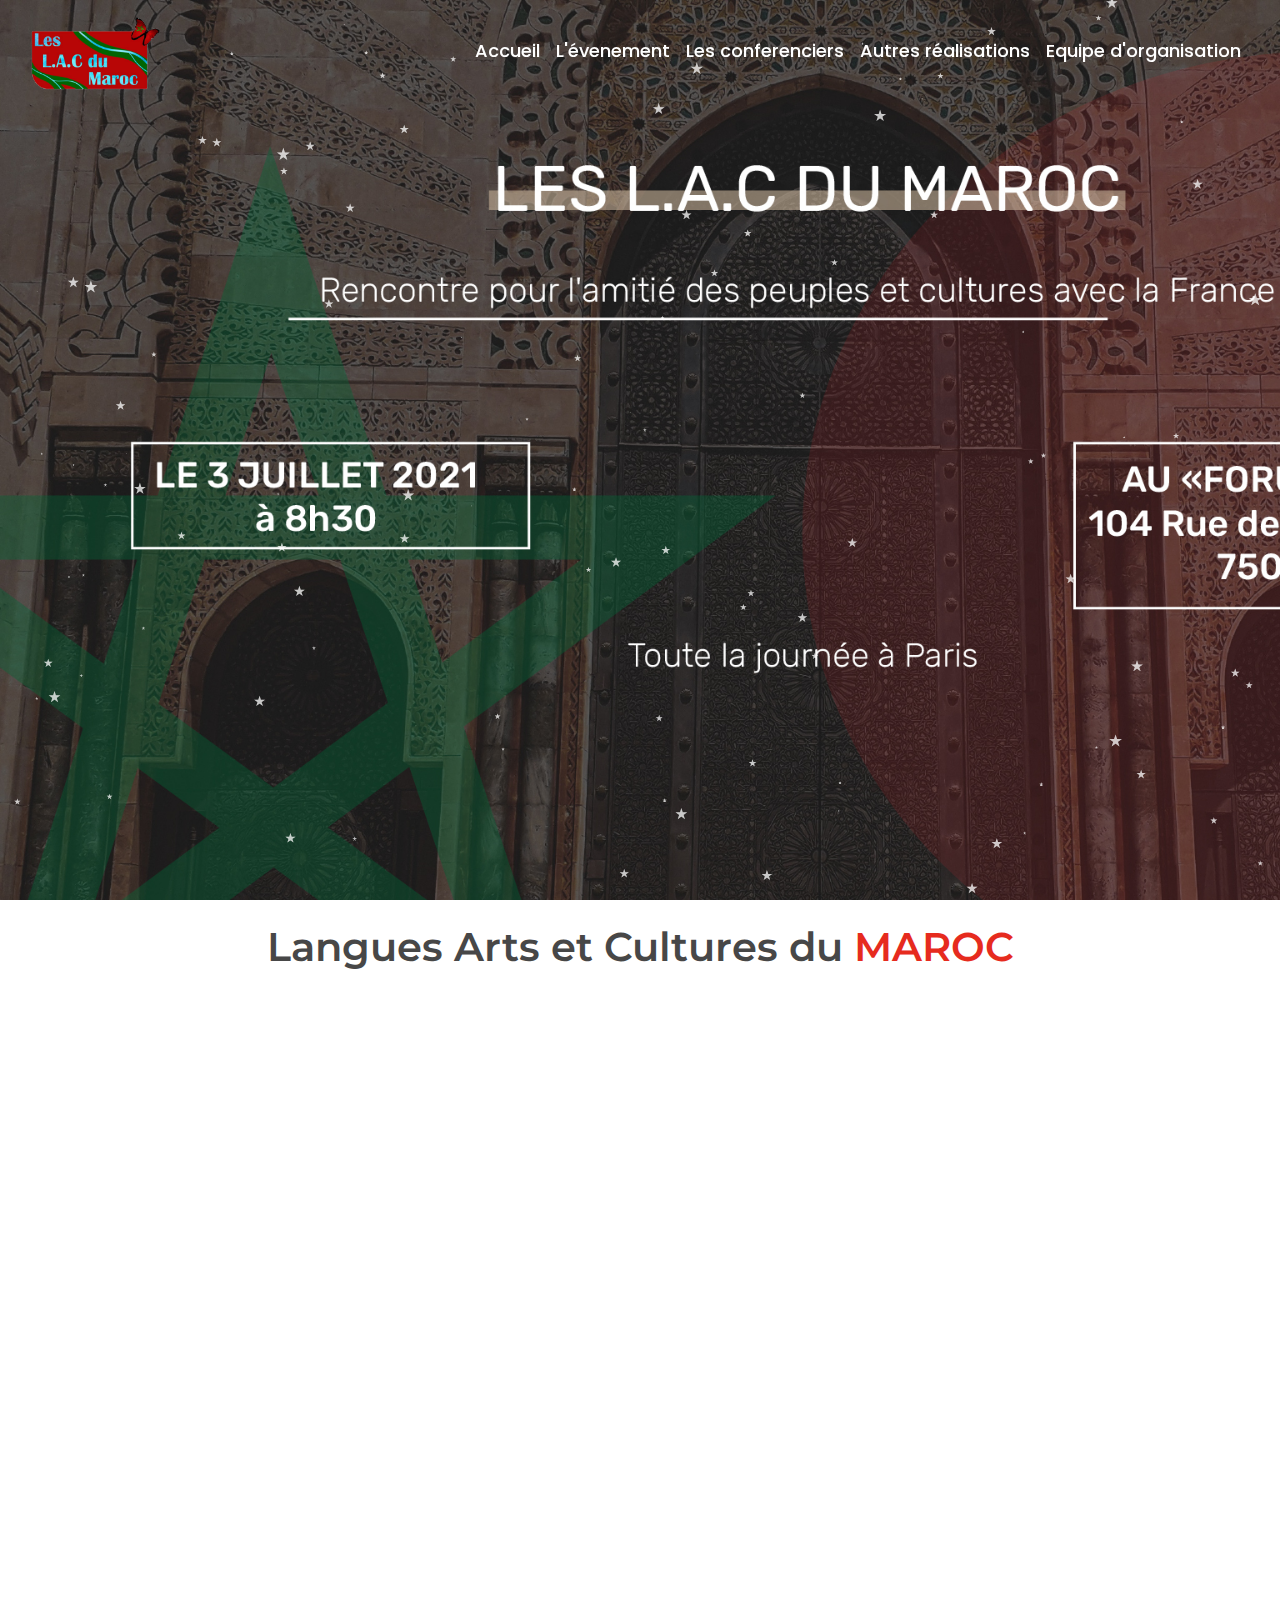
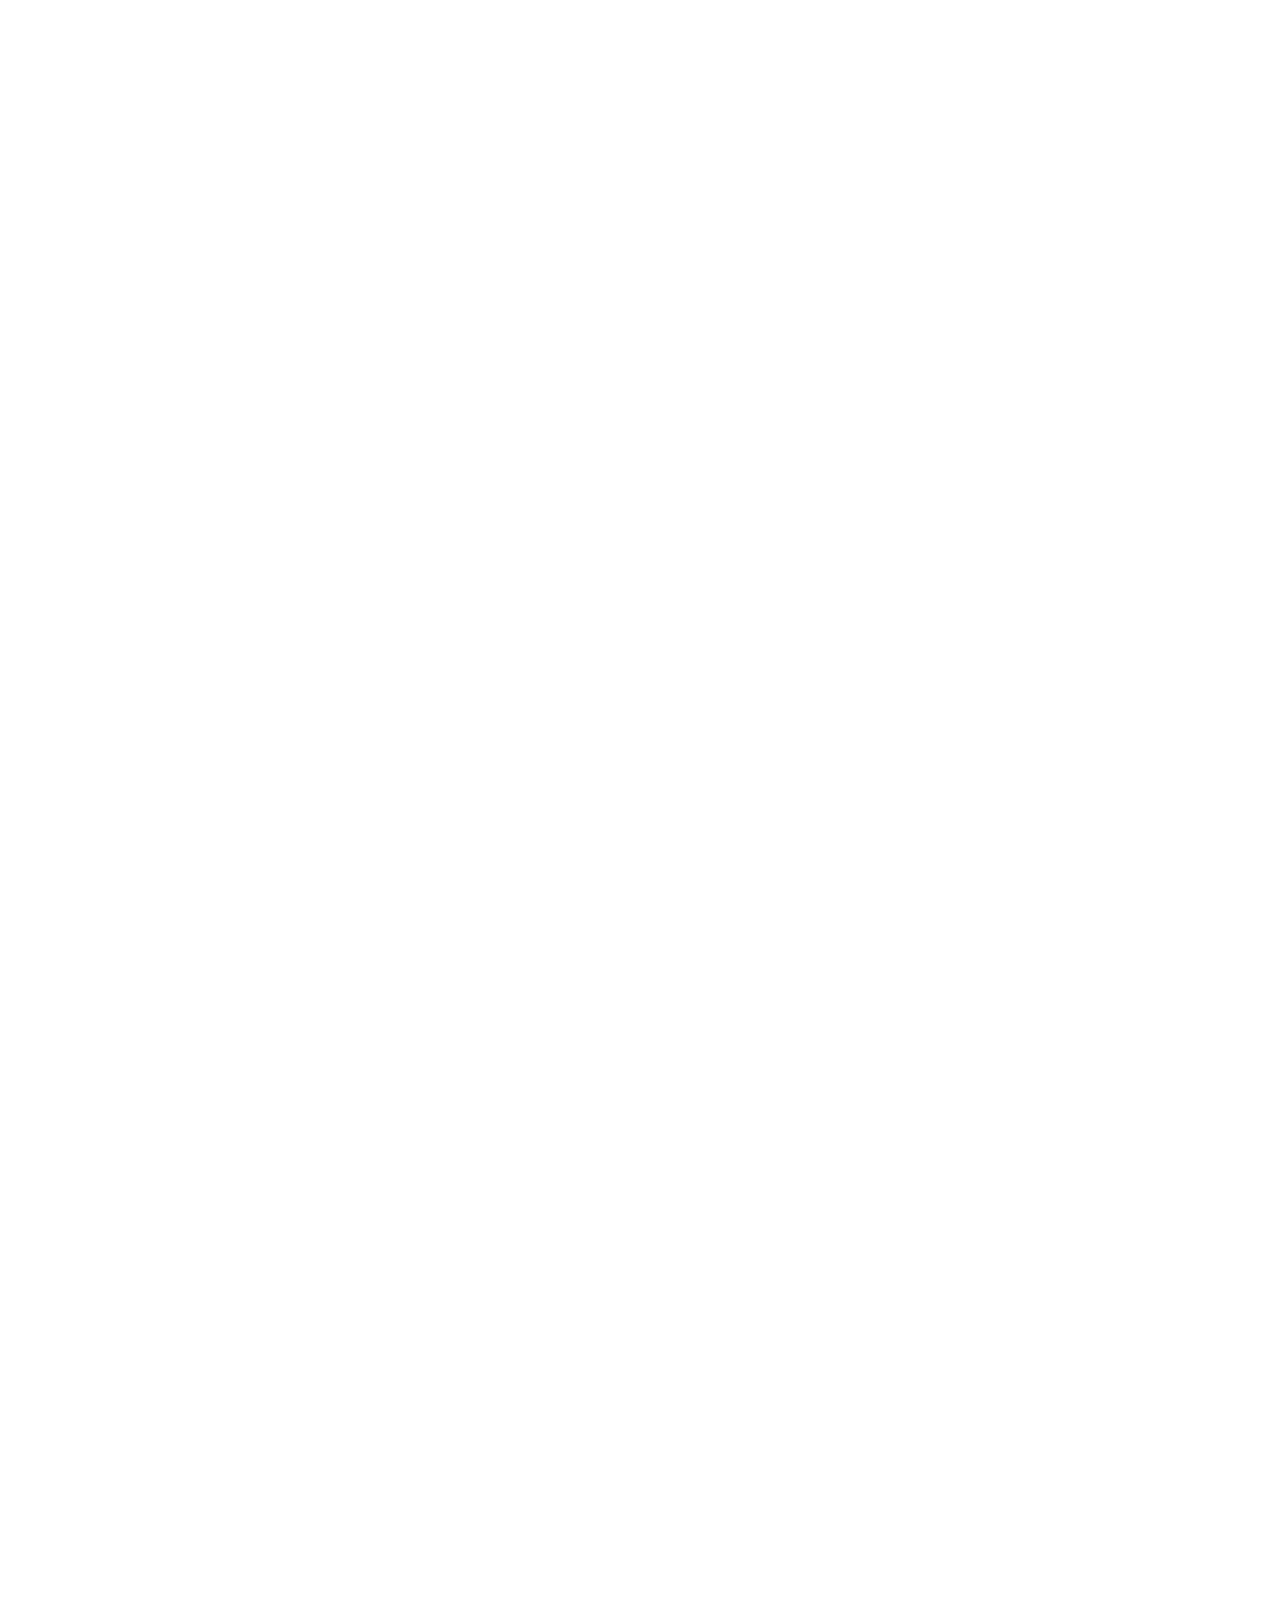
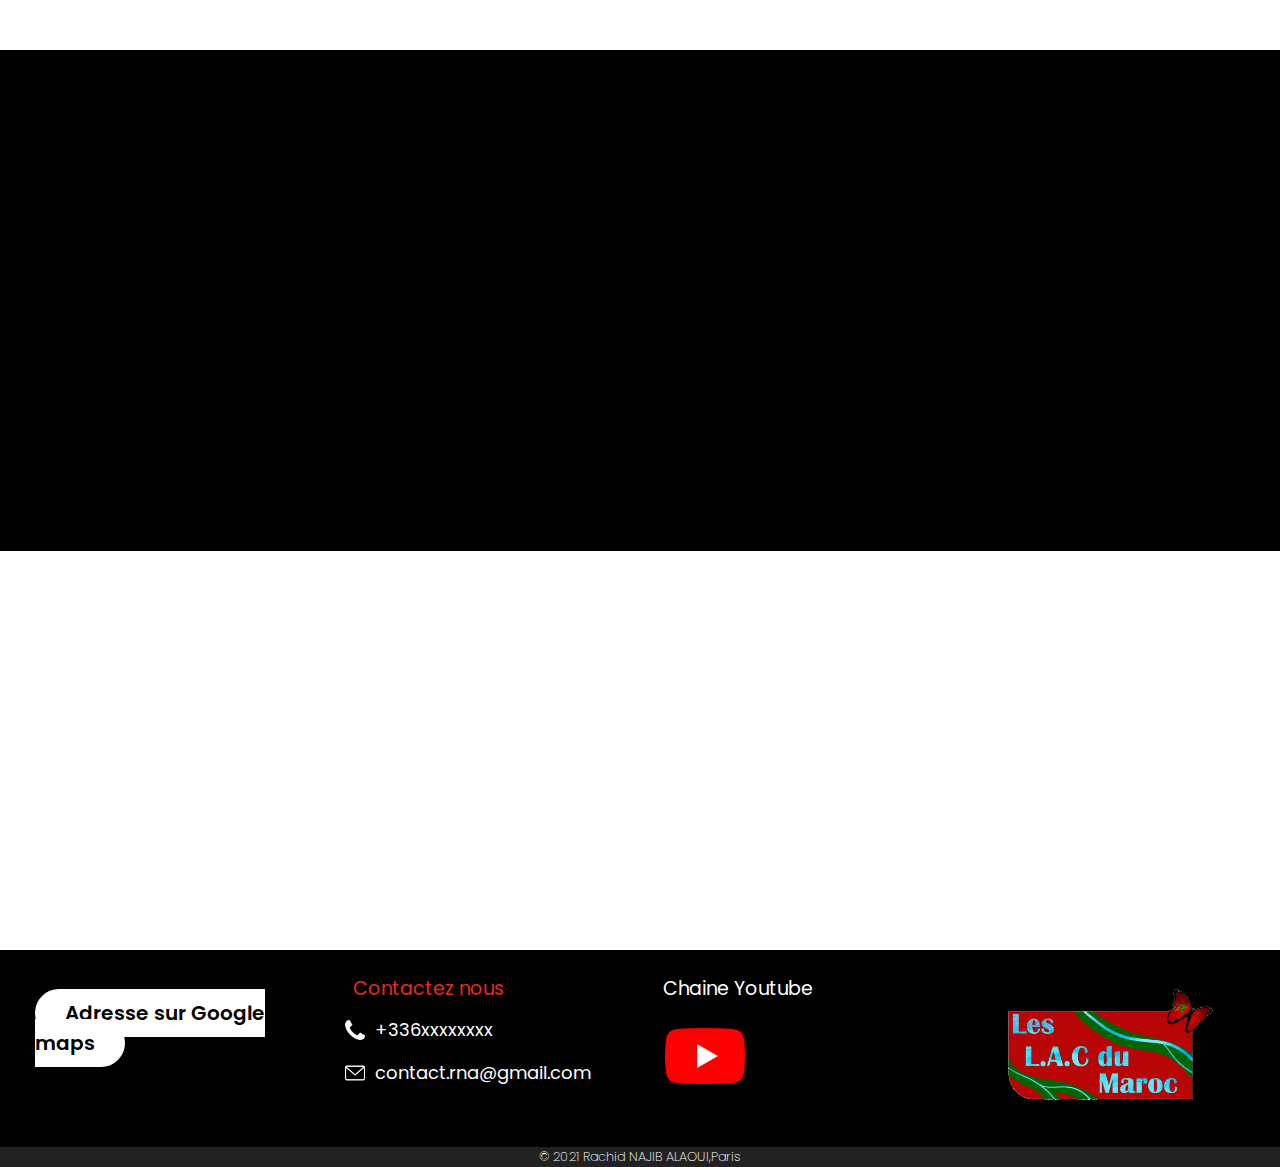
==== commit 26c9c705: "Update index.html" ====
--- a/index.html
+++ b/index.html
@@ -4,16 +4,12 @@
 
   <link rel="shortcut icon" href="assets/fav.ico">
 
-  <!-- Keywords and Tags -->
-  <meta name="description" content="TEDxMITSG, x = independently organised TED event. Moving The Margins. 25 January, at MITS,Gwalior.">
-  <meta name="keywords" content="TEDx, MITSG, MITS Gwalior, Gwalior,Madhav Institute of Technology and Science , event, talks">
-  <meta name="robots" content="noindex" />
+  
   <!-- Social media tags -->
   <!-- Open Graph -->
-  <meta property="og:title" content="TEDxMITSG">
-  <meta property="og:description" content="Moving The Margins ,25 January, at MITS,Gwalior.">
-  <meta property="og:image" content="https://tedxmitsg.com/assets/light-social.png">
-  <meta property="og:url" content="https://tedxmitsg.com">
+  <meta property="og:title" content="Les LAC du Maroc">
+  <meta property="og:description" content="L'évenement les LAC du Maroc">
+ 
   <!-- Twitter -->
   <meta name="twitter:card" content="summary_large_image">
   <meta name="twitter:site" content="@TMitsg">
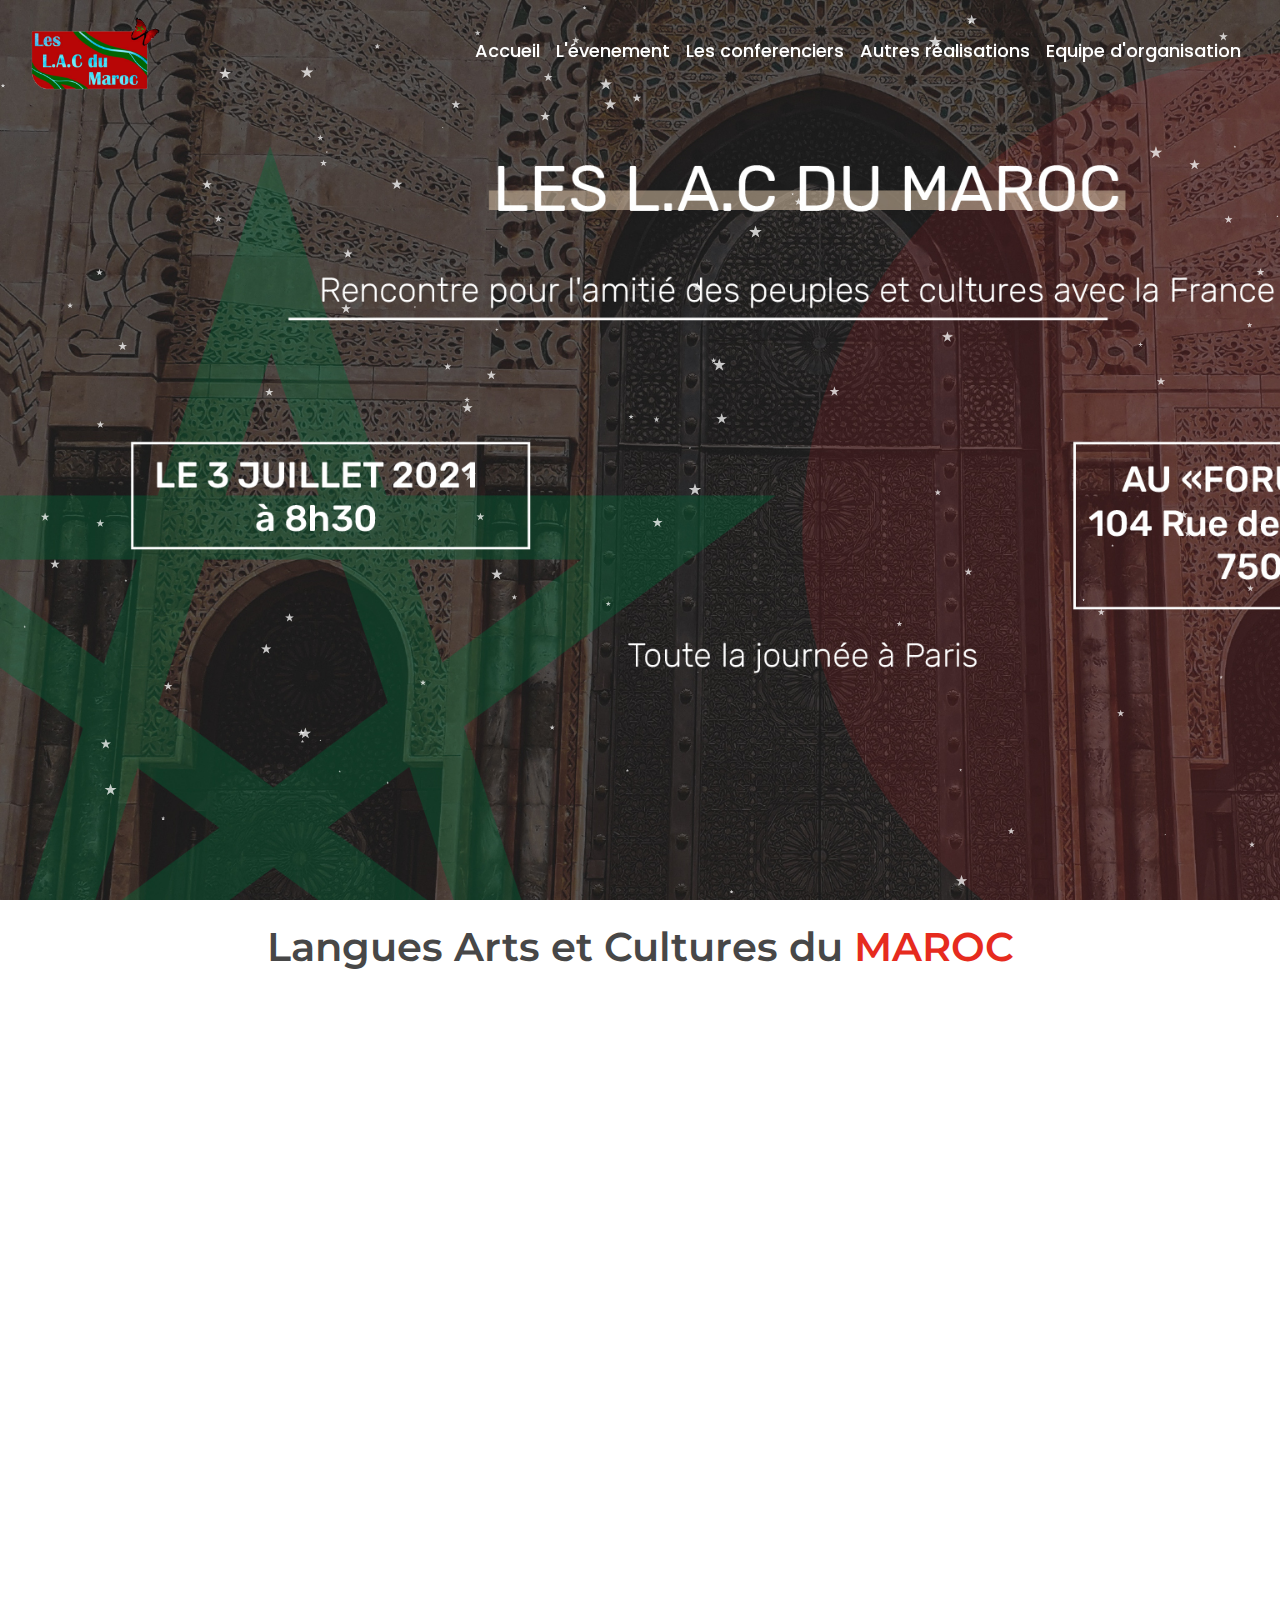
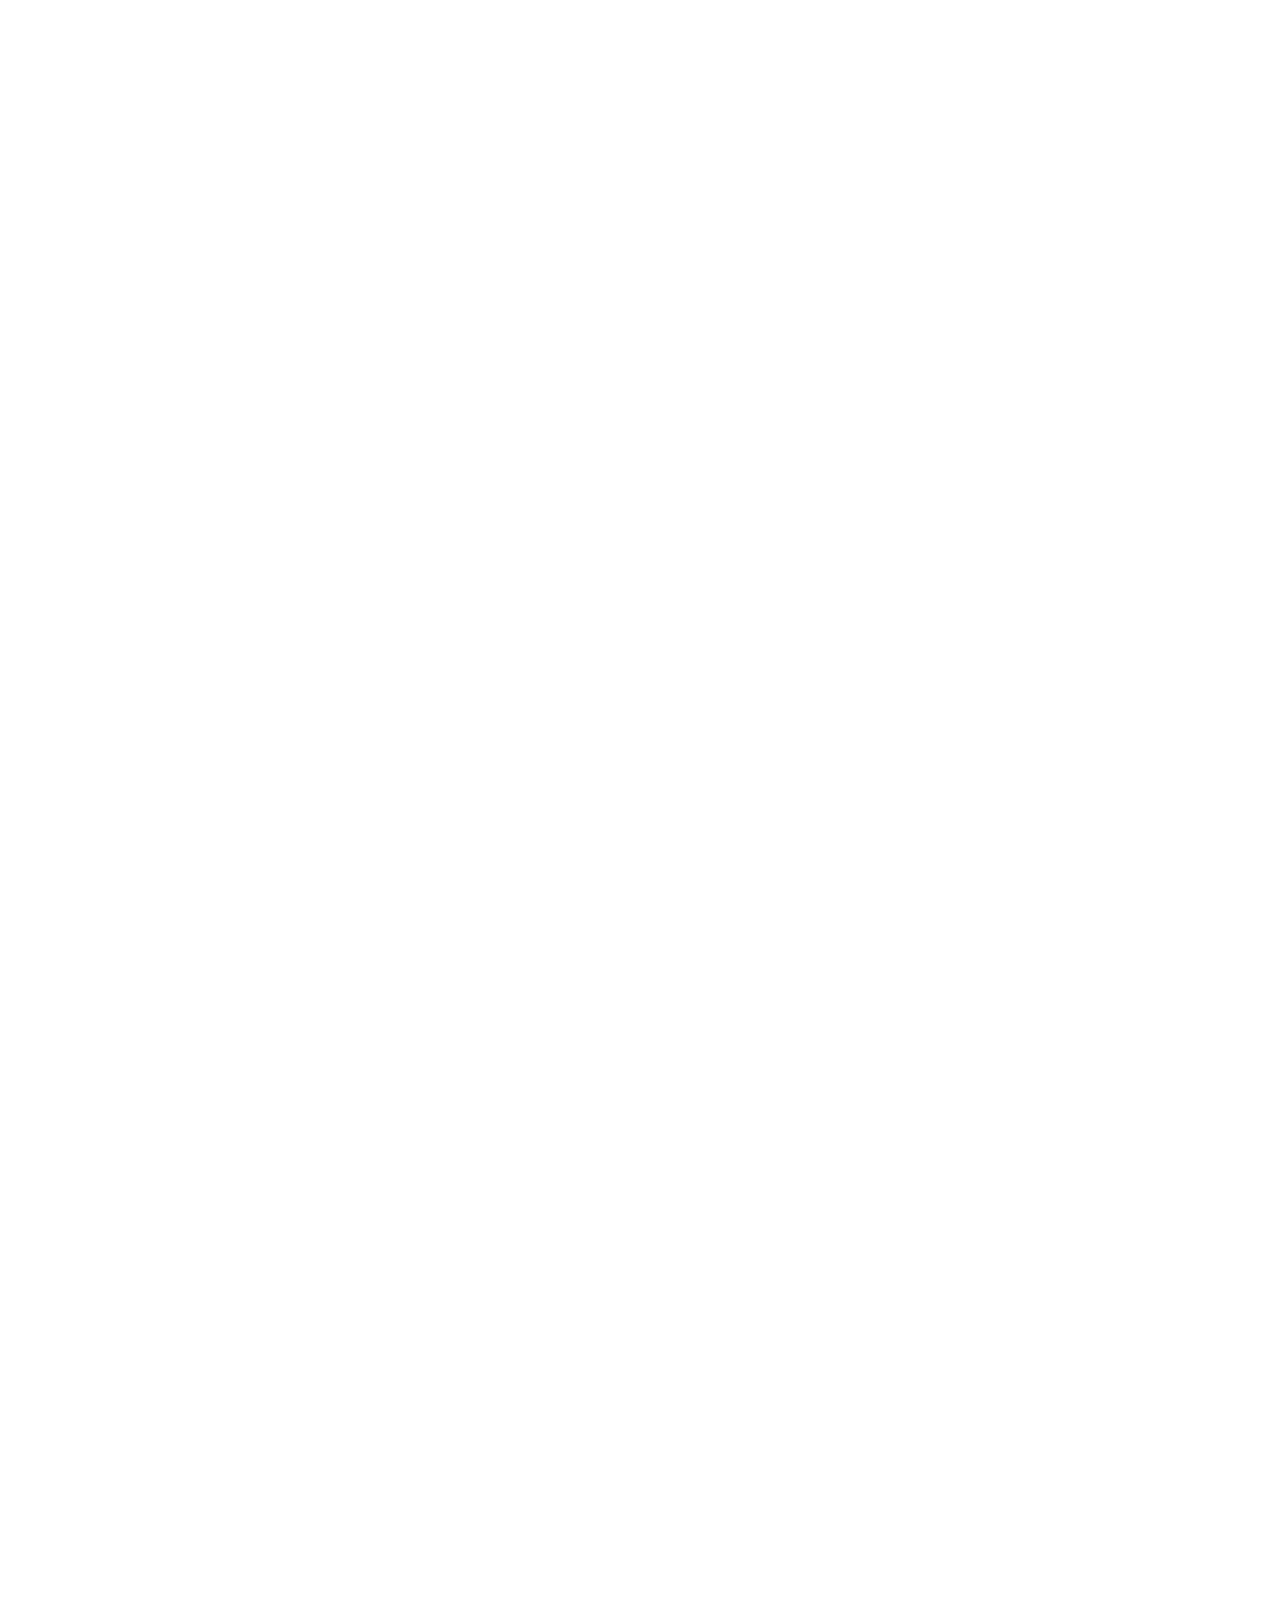
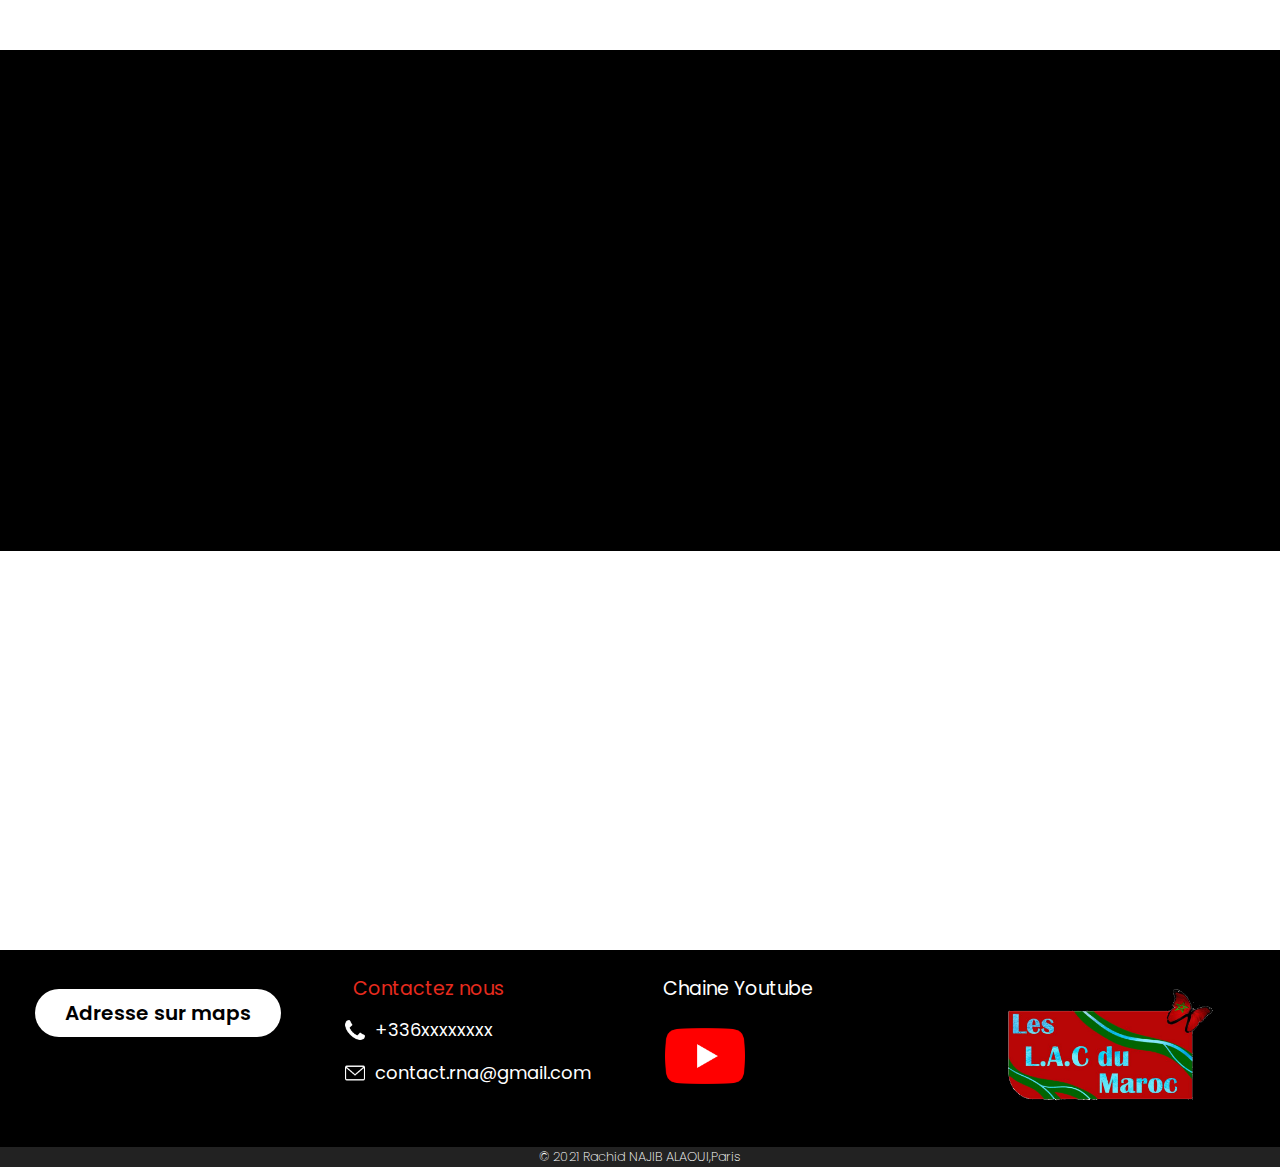
==== commit de171724: "Update index.html" ====
--- a/index.html
+++ b/index.html
@@ -486,7 +486,7 @@
     <div class="row d-flex justify-content-center">
        <div class="col-md-3">
       <div class="buyticketsbottom">
-            <a href="https://www.google.com/maps?rlz=1C1GCEA_enMA917MA917&q=au+forum+104+104+rue+de+vaugirard+75006&um=1&ie=UTF-8&sa=X&ved=2ahUKEwjf8IKV2b3xAhUHCxoKHfIDCFgQ_AUoAXoECAEQAw" class="btnticketsbottom">Adresse sur Google maps</a>
+            <a href="https://www.google.com/maps?rlz=1C1GCEA_enMA917MA917&q=au+forum+104+104+rue+de+vaugirard+75006&um=1&ie=UTF-8&sa=X&ved=2ahUKEwjf8IKV2b3xAhUHCxoKHfIDCFgQ_AUoAXoECAEQAw" class="btnticketsbottom">Adresse sur maps</a>
           </div>
     </div>
       <div class="col-md-3">
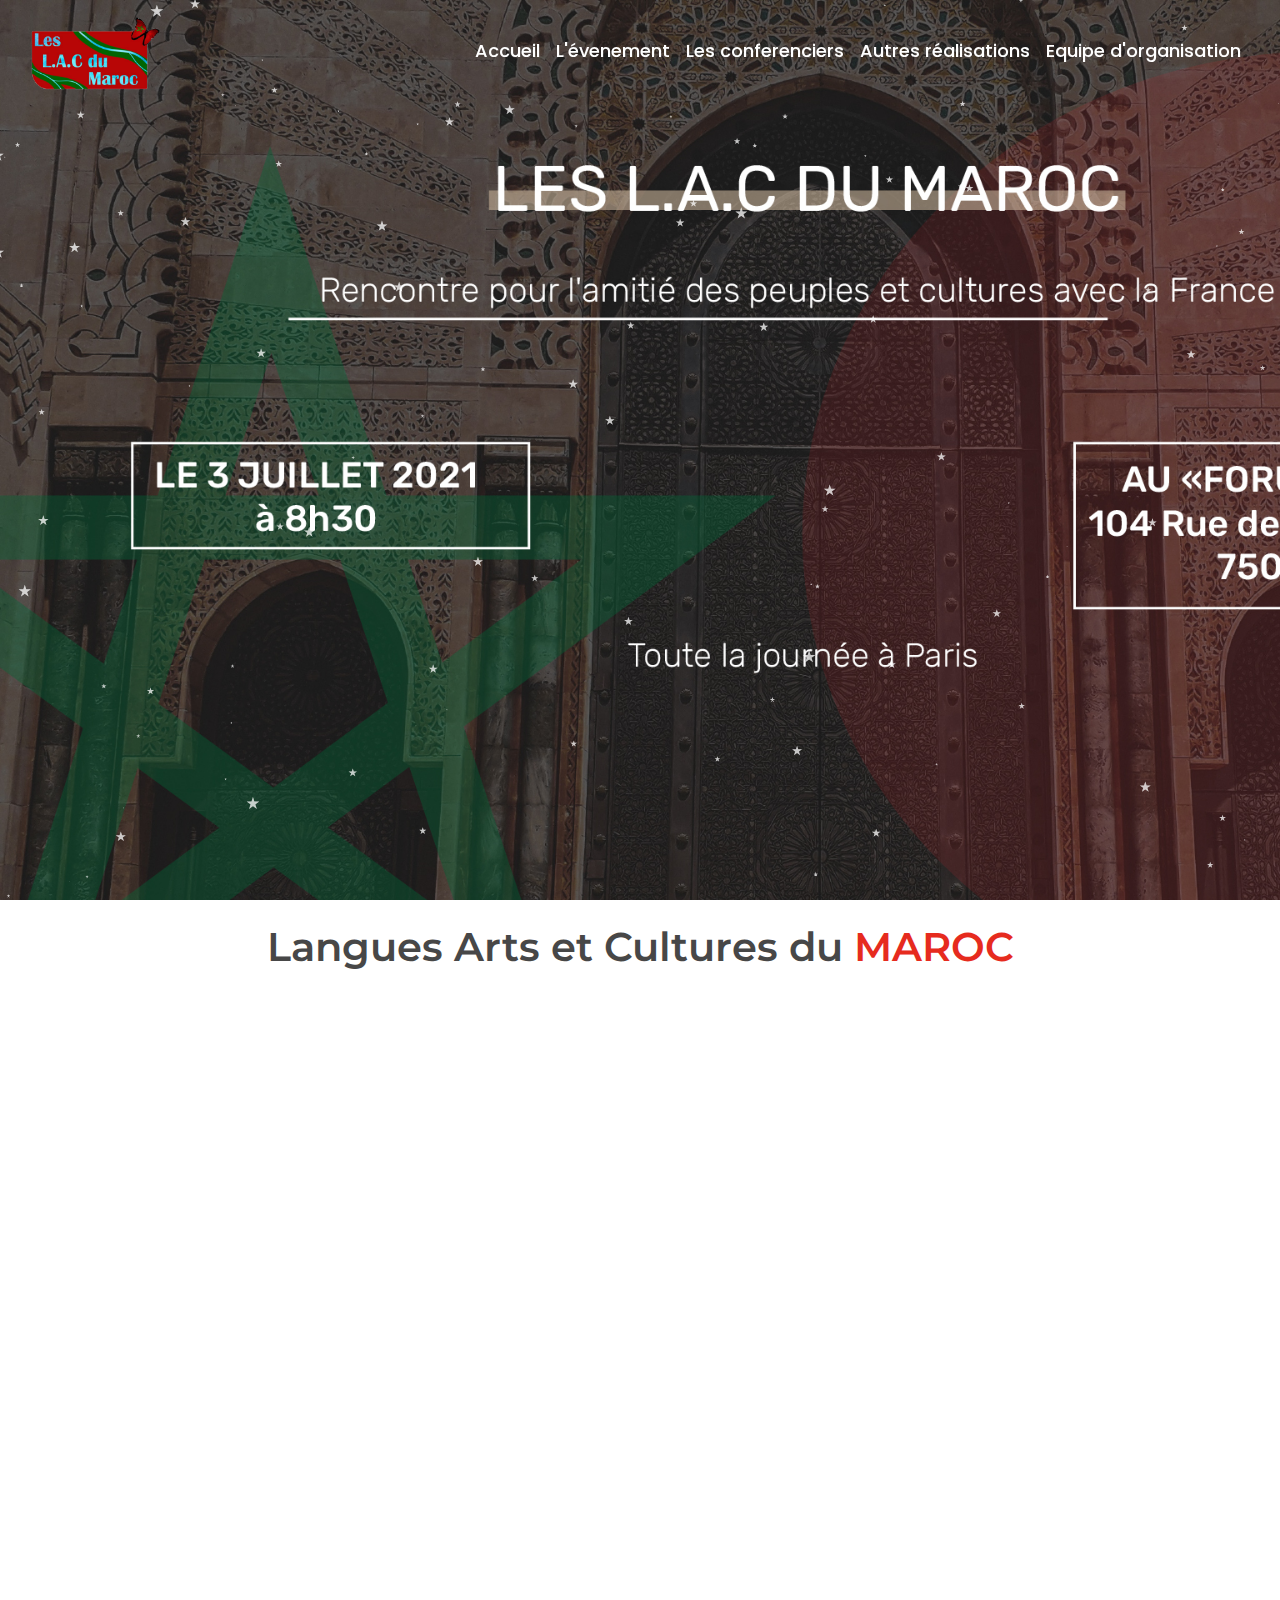
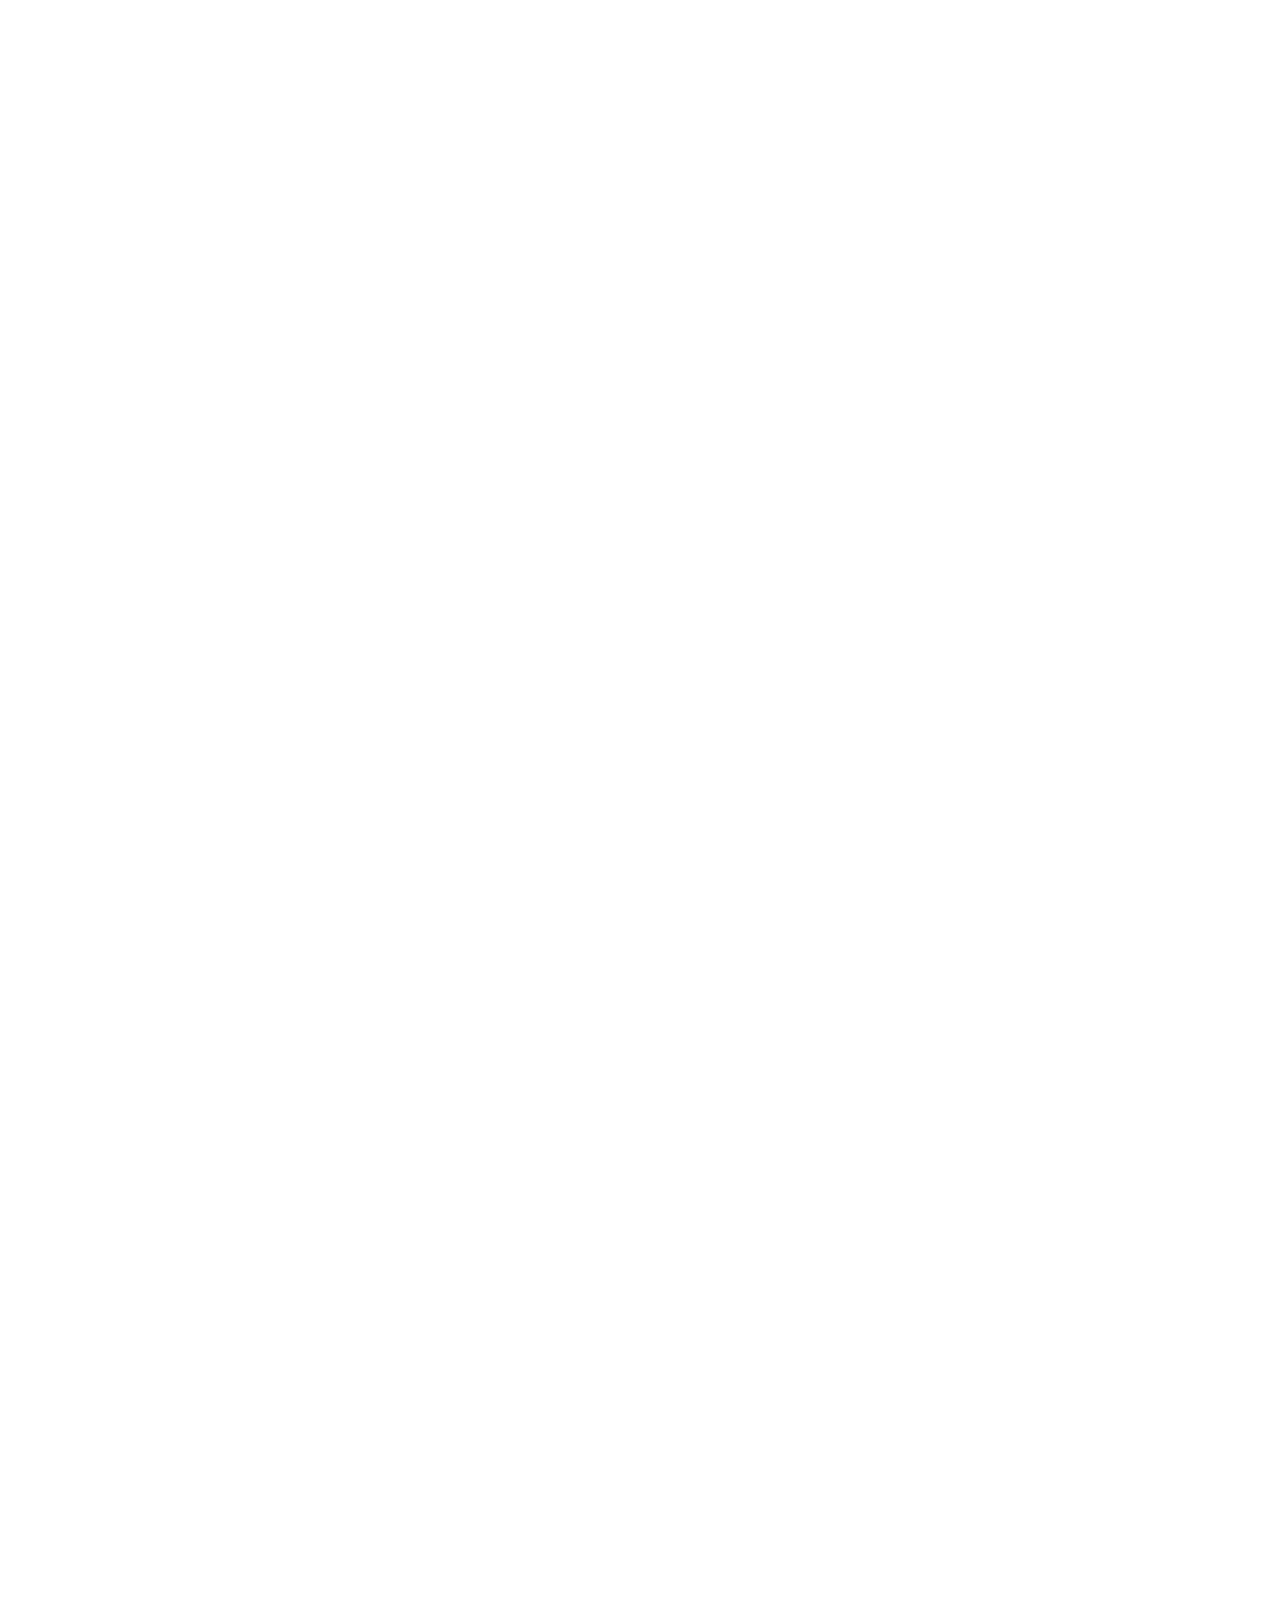
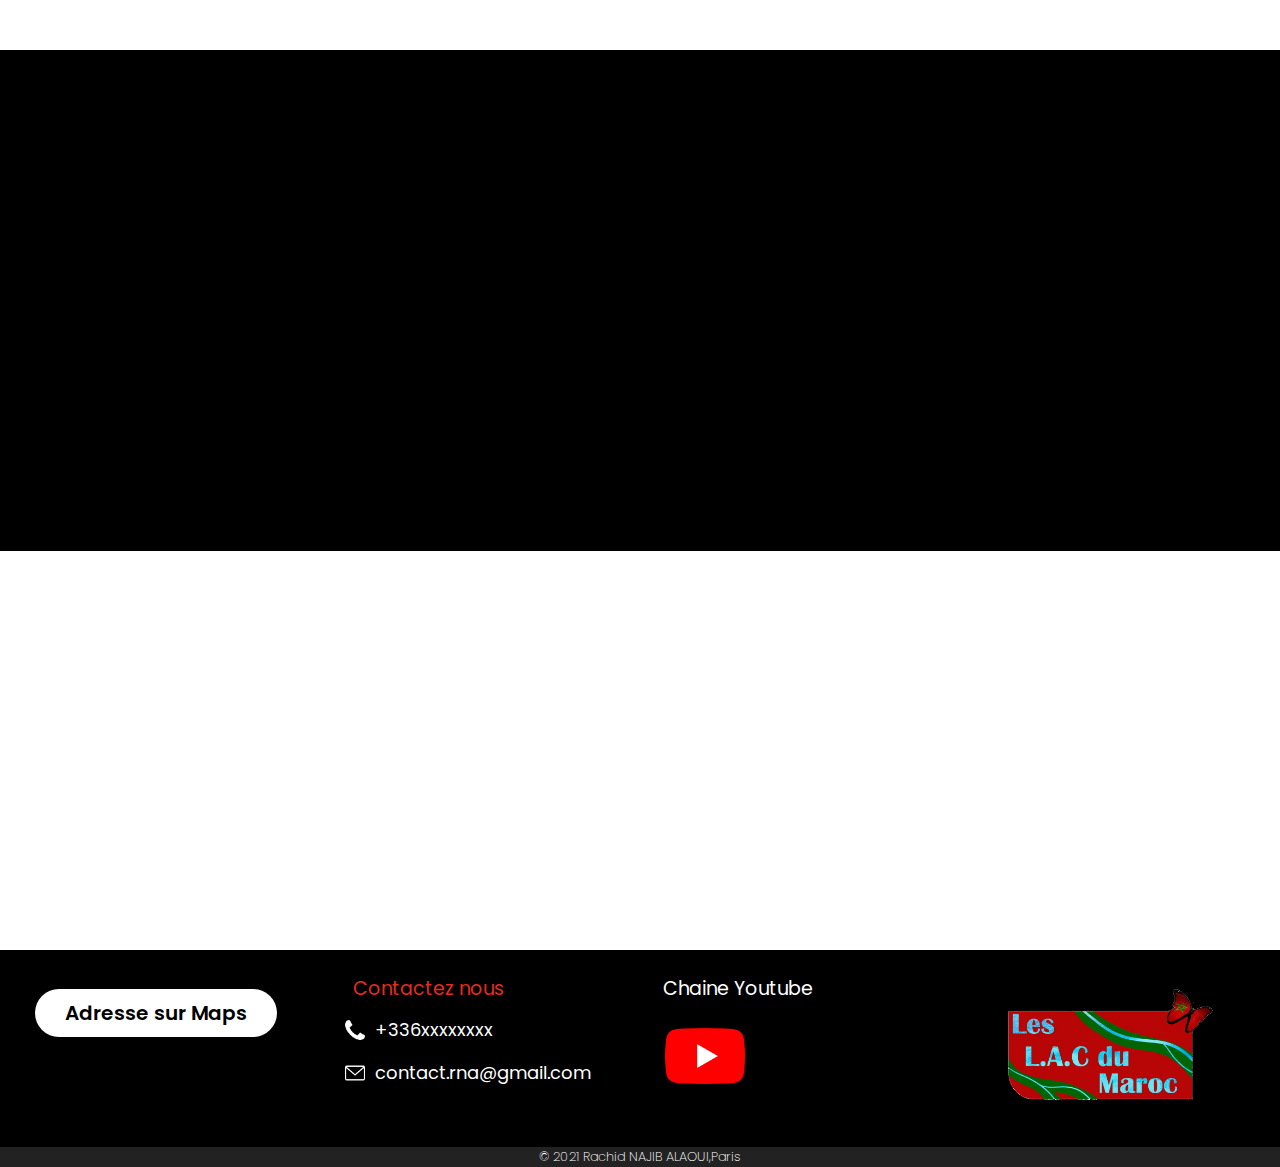
==== commit 4341368a: "Update index.html" ====
--- a/index.html
+++ b/index.html
@@ -407,7 +407,7 @@
   <div class="container-fluid">
     <div class="row text-center">
       <div class="tedxspeakers-title text-center">
-       <h1 class="text-black section2title  fs-40 fw-600 ff-mont"  data-aos="fade-up"><span class="text-base-color ">L'Equipe d'organisation</span></h1>
+       <h1 class="text-black section2title  fs-40 fw-600 ff-mont"  data-aos="fade-up"><span class="text-base-color ">L'Equipe organisatrice</span></h1>
      </div>
    </div>
  </div>
@@ -428,7 +428,7 @@
           </div>
           <div class="teamprofiletxt">
             <h1 class="fs-16 fw-900">KALPANA</h1>
-            <p class="fs-14 fw-500">Societé organisateur</p> 
+            <p class="fs-14 fw-500">Societé organisatrice</p> 
           </div>
         </div>
       </div>
@@ -486,7 +486,7 @@
     <div class="row d-flex justify-content-center">
        <div class="col-md-3">
       <div class="buyticketsbottom">
-            <a href="https://www.google.com/maps?rlz=1C1GCEA_enMA917MA917&q=au+forum+104+104+rue+de+vaugirard+75006&um=1&ie=UTF-8&sa=X&ved=2ahUKEwjf8IKV2b3xAhUHCxoKHfIDCFgQ_AUoAXoECAEQAw" class="btnticketsbottom">Adresse sur maps</a>
+            <a href="https://www.google.com/maps?rlz=1C1GCEA_enMA917MA917&q=au+forum+104+104+rue+de+vaugirard+75006&um=1&ie=UTF-8&sa=X&ved=2ahUKEwjf8IKV2b3xAhUHCxoKHfIDCFgQ_AUoAXoECAEQAw" class="btnticketsbottom">Adresse sur Maps</a>
           </div>
     </div>
       <div class="col-md-3">
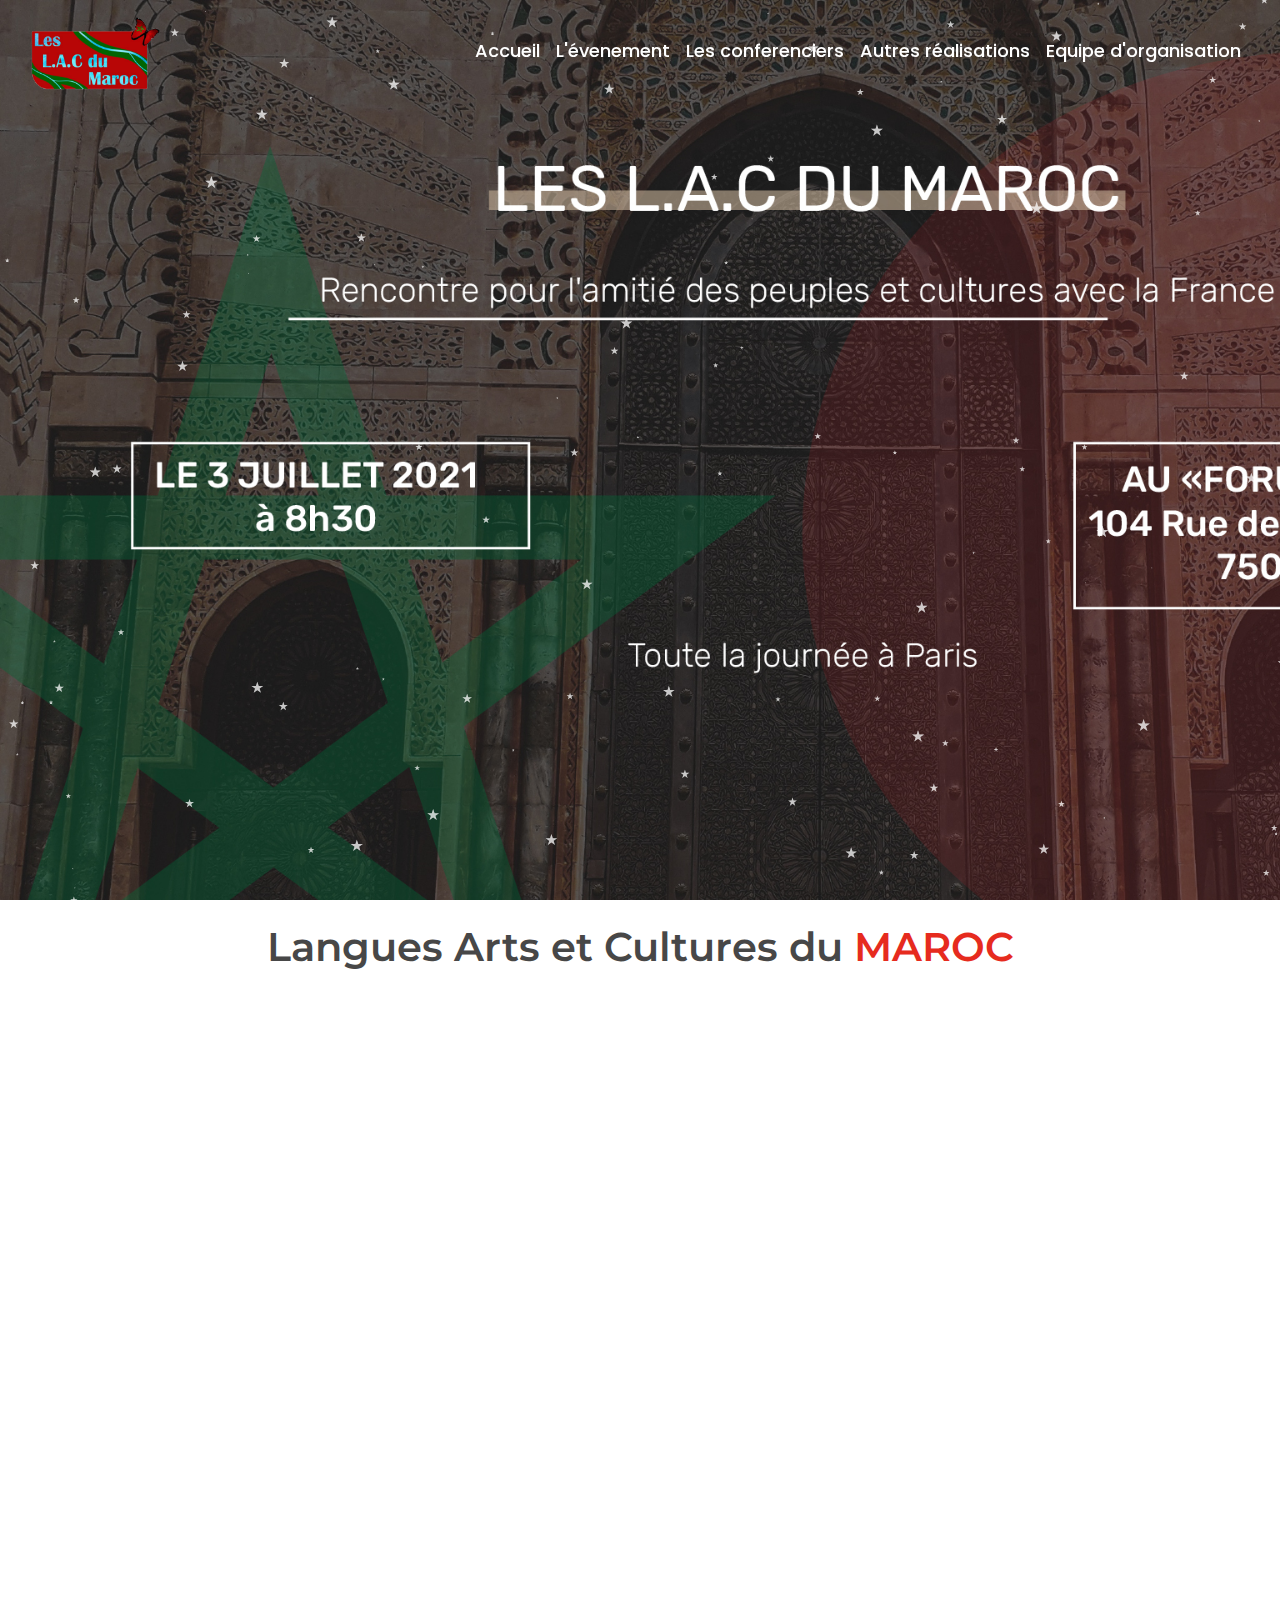
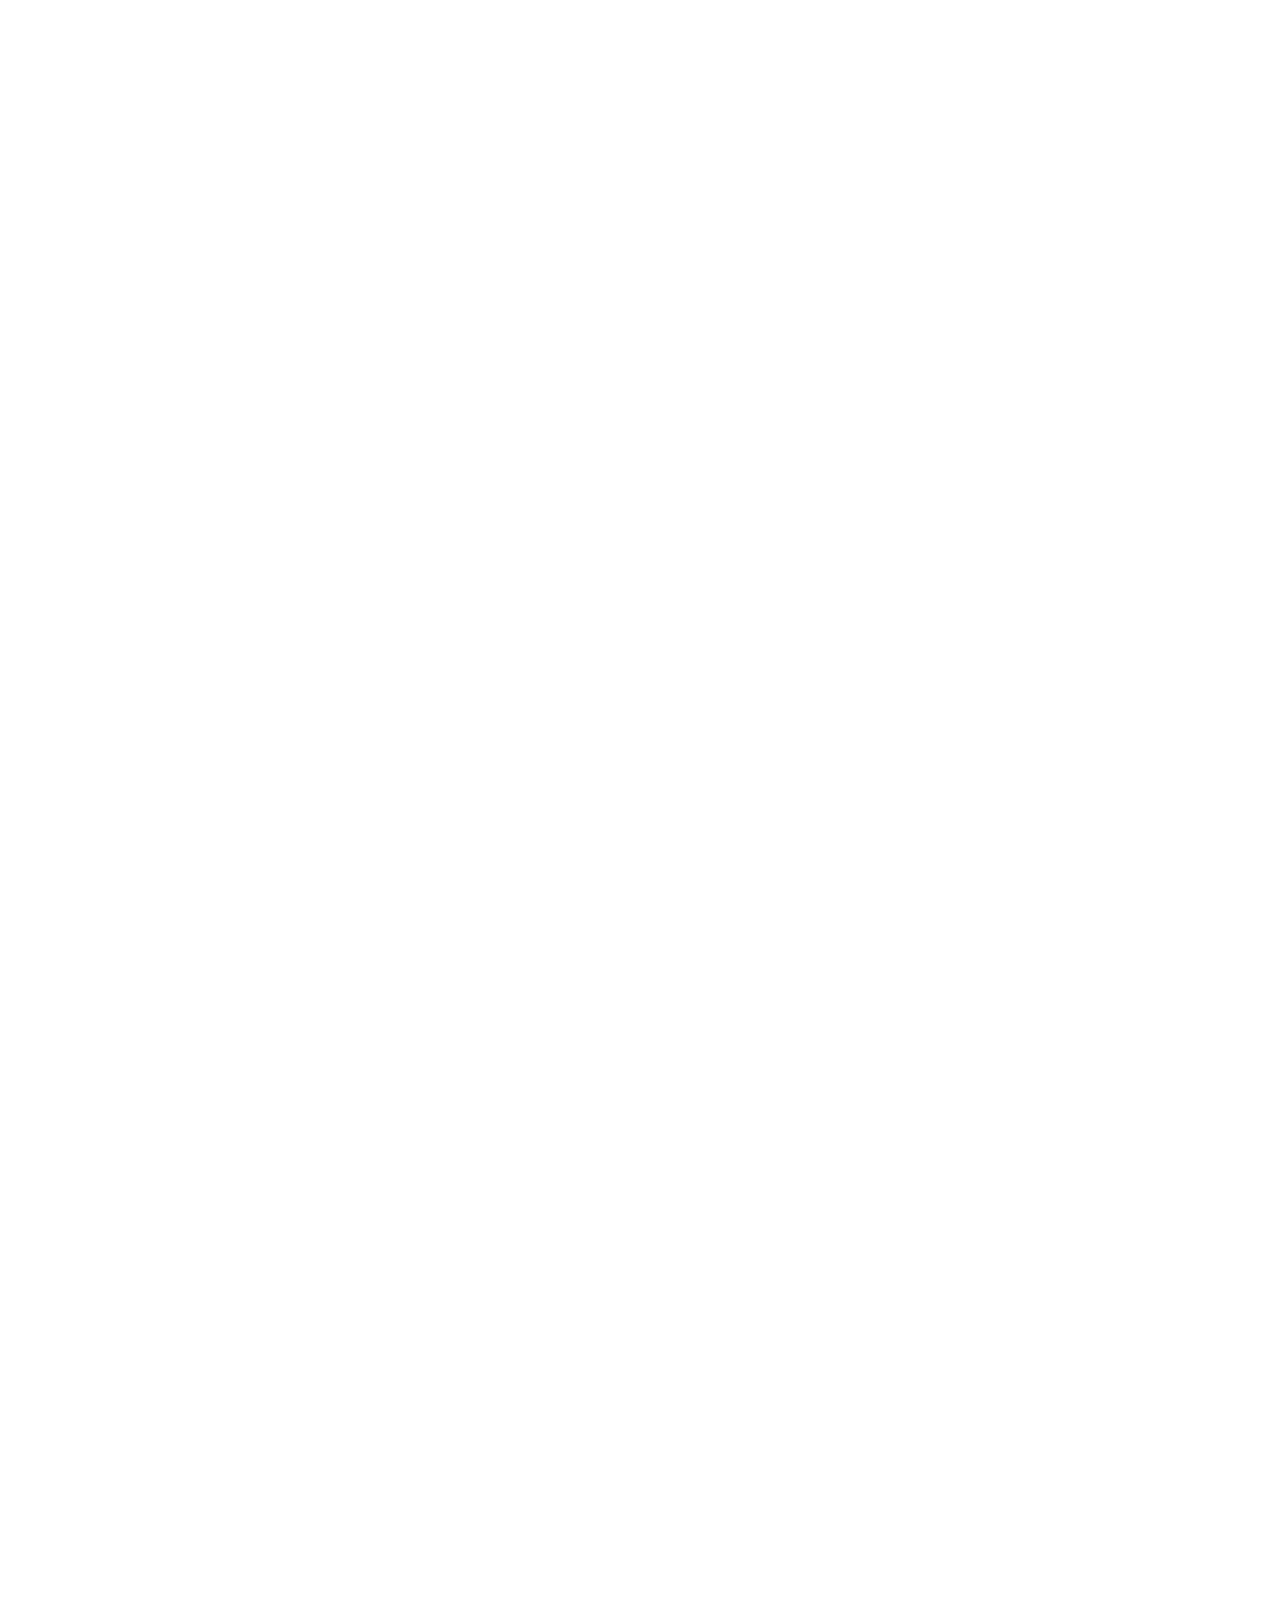
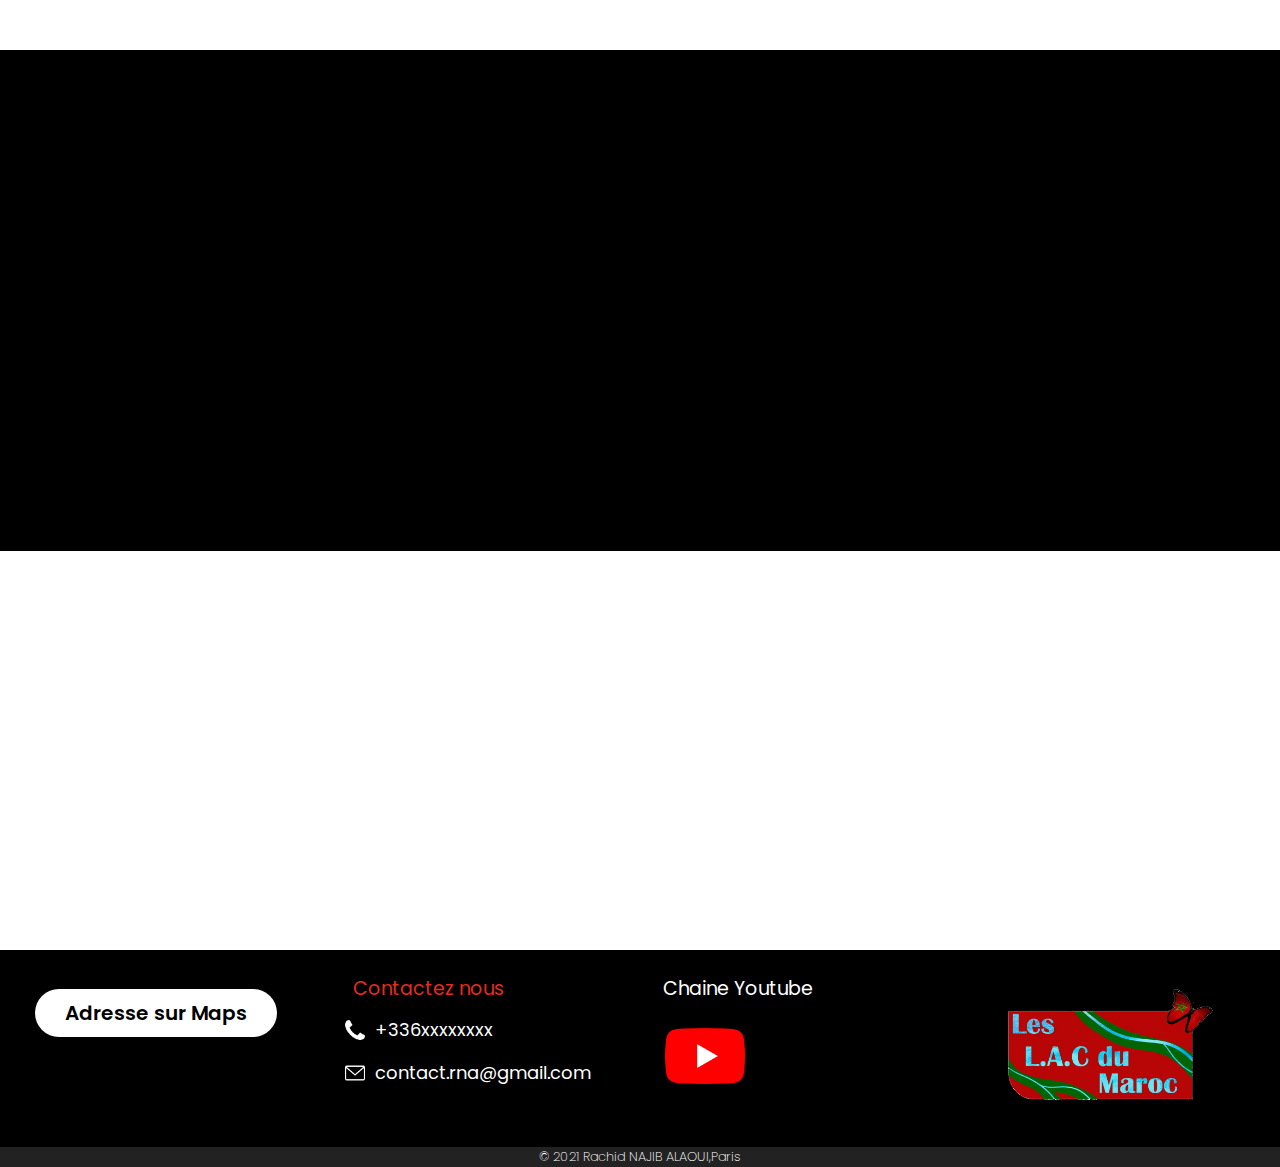
==== commit 2786d245: "Update index.html" ====
--- a/index.html
+++ b/index.html
@@ -7,7 +7,7 @@
   
   <!-- Social media tags -->
   <!-- Open Graph -->
-  <meta property="og:title" content="Les LAC du Maroc">
+  <meta property="og:title" content="Maghreb Orient des livres">
   <meta property="og:description" content="L'évenement les LAC du Maroc">
  
   <!-- Twitter -->
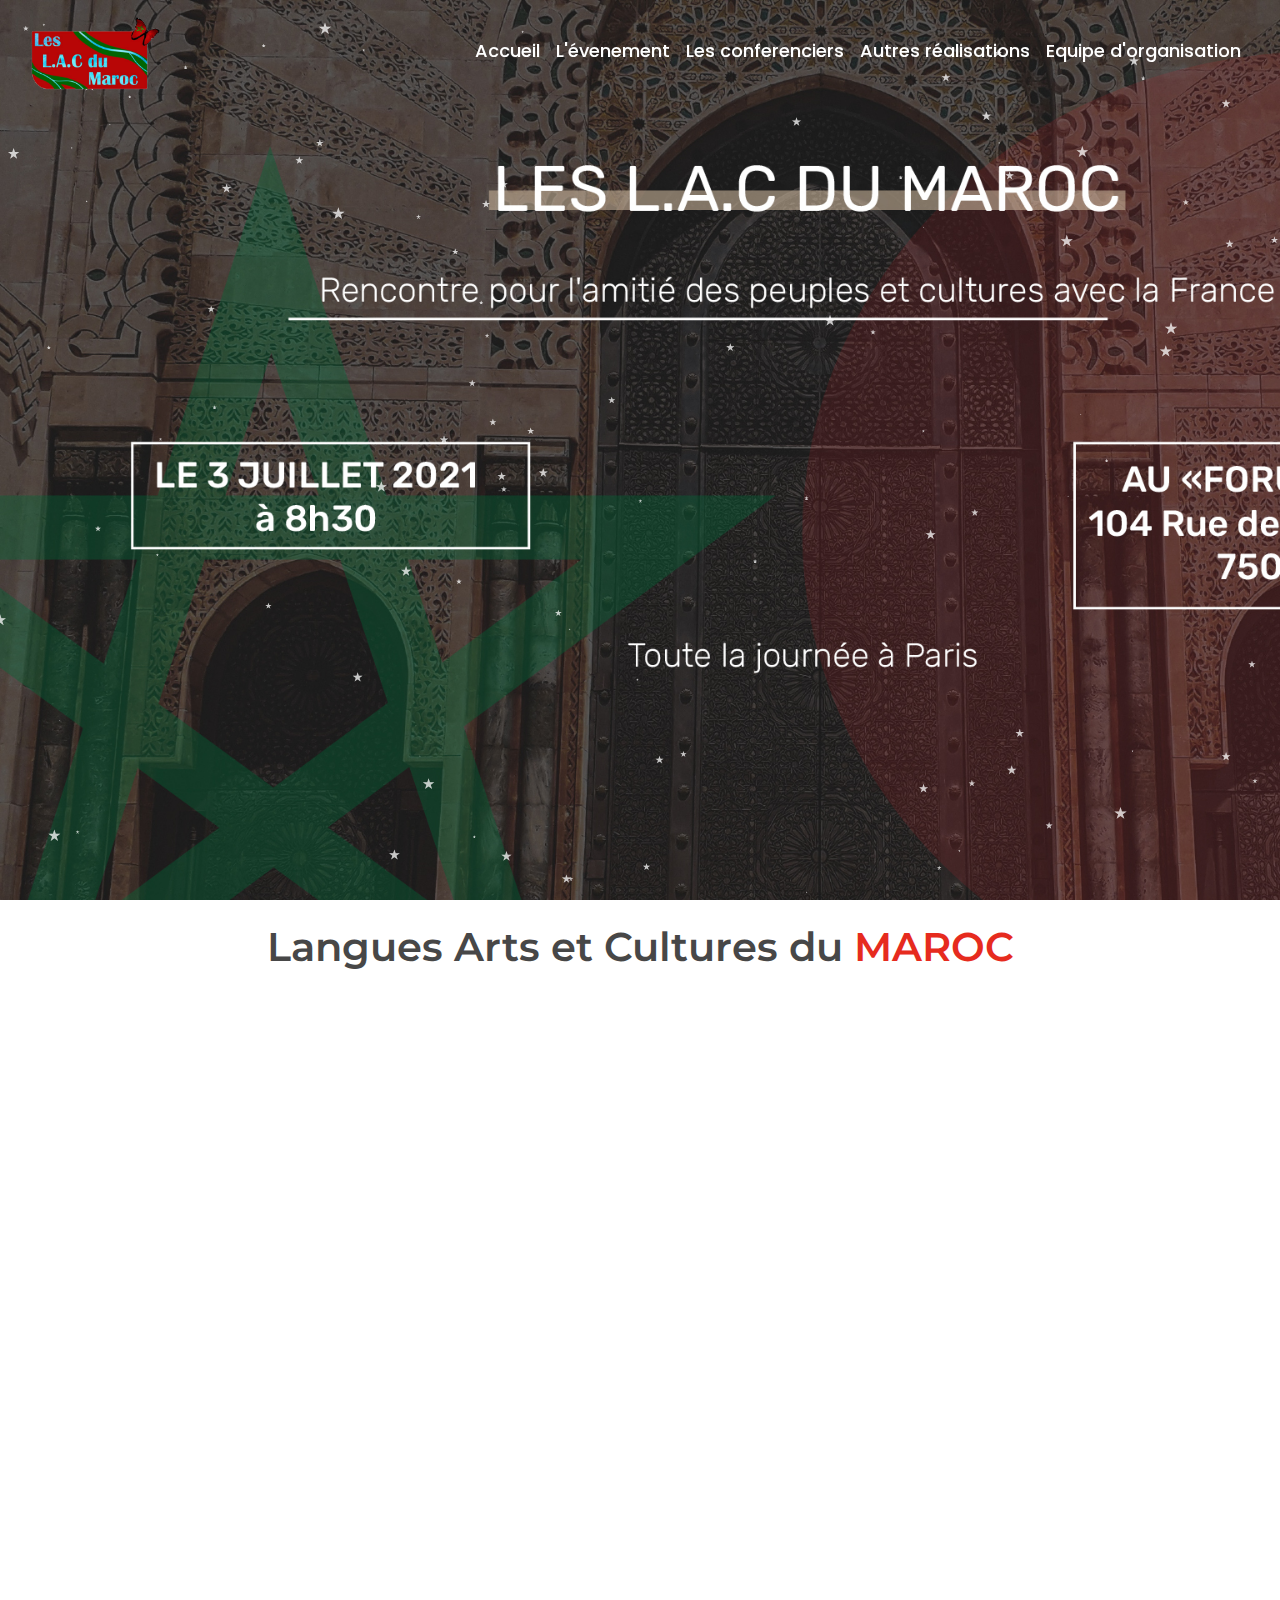
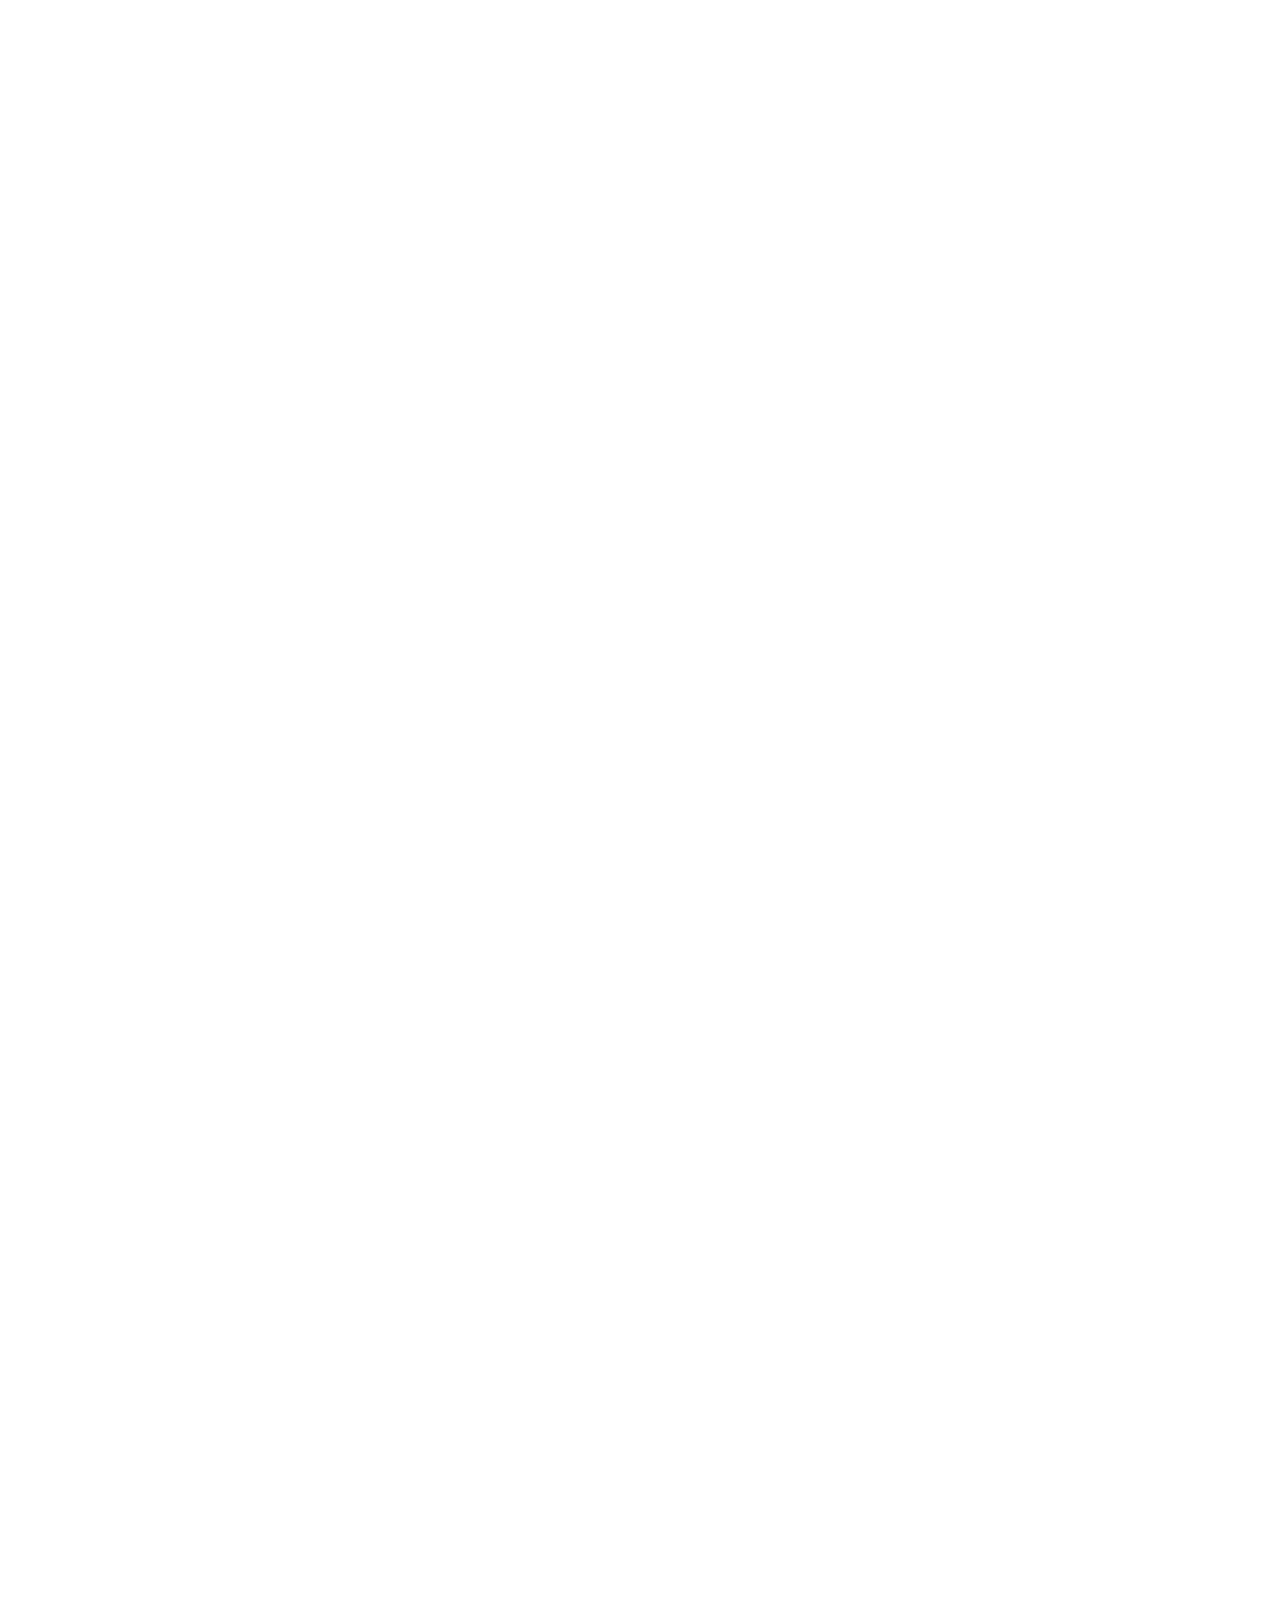
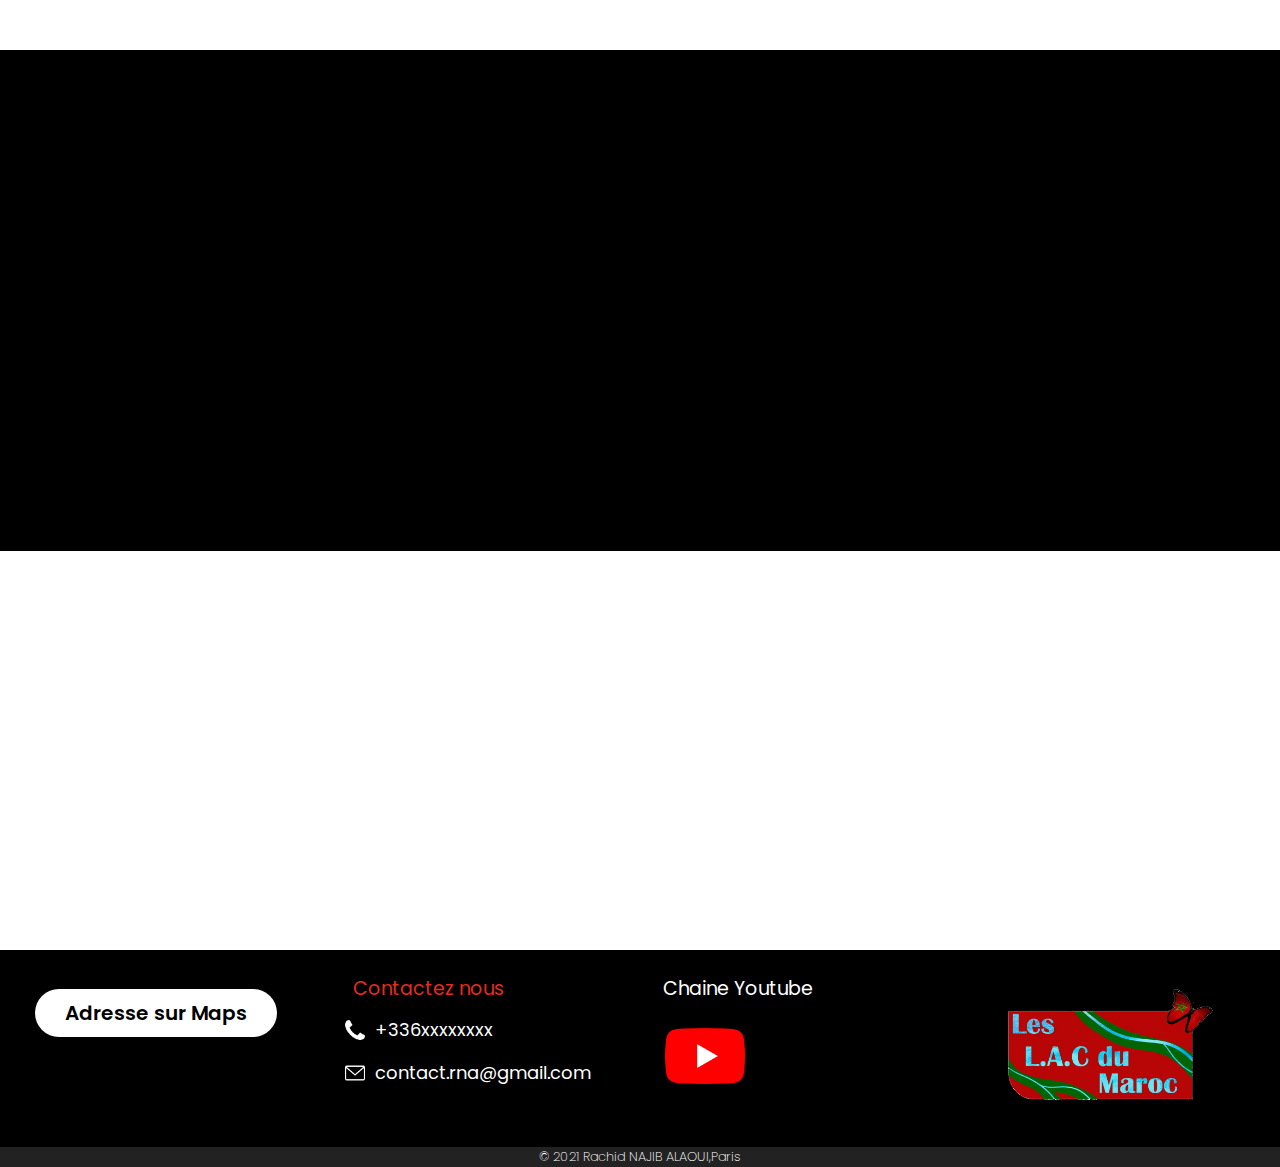
==== commit d7b6ff25: "Update index.html" ====
--- a/index.html
+++ b/index.html
@@ -26,7 +26,7 @@
 
 
 
-  <title>Les LAC DU MAROC</title>
+  <title>Maghreb Orient des livres</title>
 
   <link rel="stylesheet" href="https://maxcdn.bootstrapcdn.com/bootstrap/4.0.0/css/bootstrap.min.css">
   <link rel="stylesheet" type="text/css" href="css/style.css">
